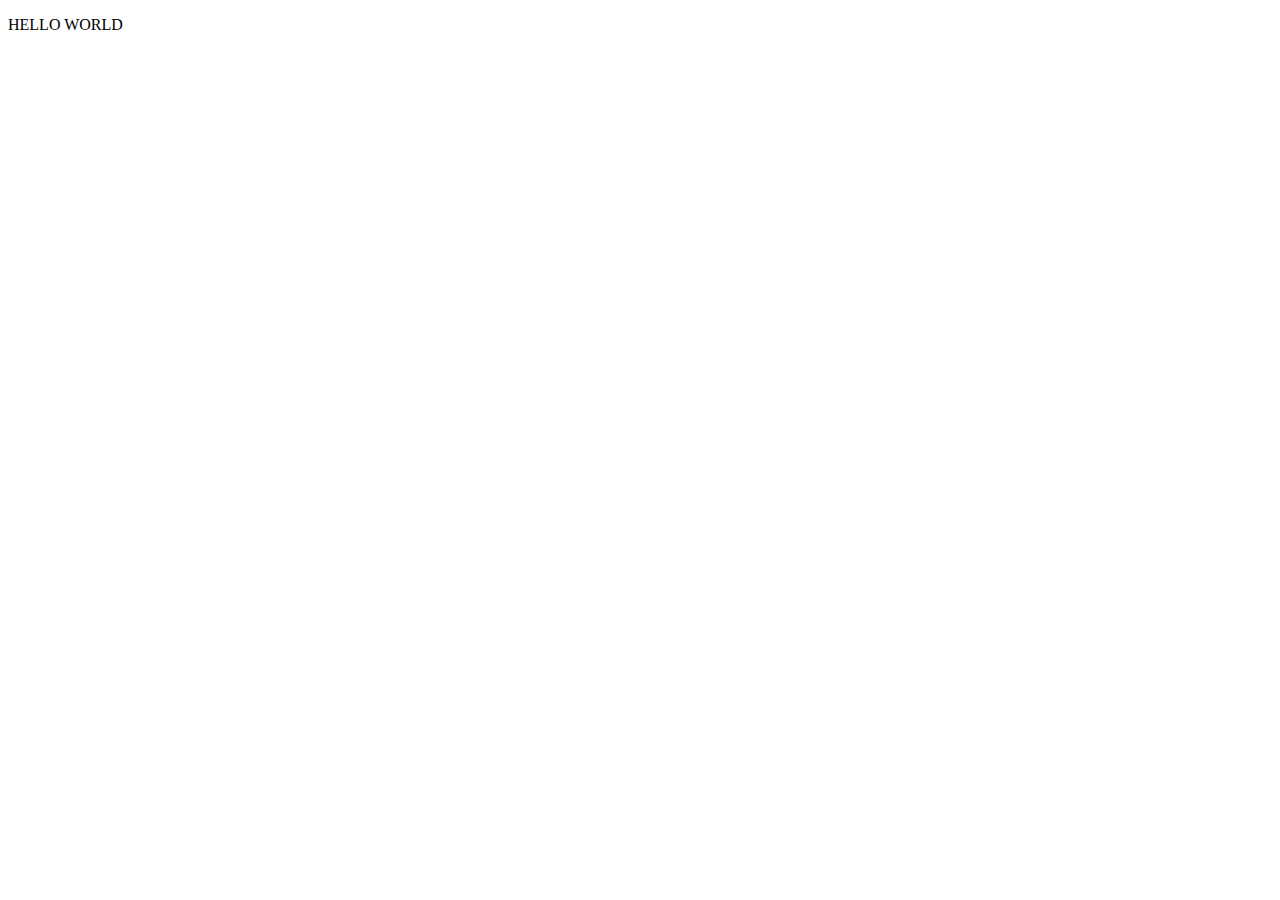
==== index.html @ 411f29a7 "Create index.html" ====
<!DOCTYPE html>
<html lang="en" dir="ltr">
  <head>
    <meta charset="utf-8">
    <title>QUIZ</title>
    <link rel="stylesheet" href="style.css">
  </head>
  <body>
    <p>HELLO WORLD</p>
  </body>
</html>
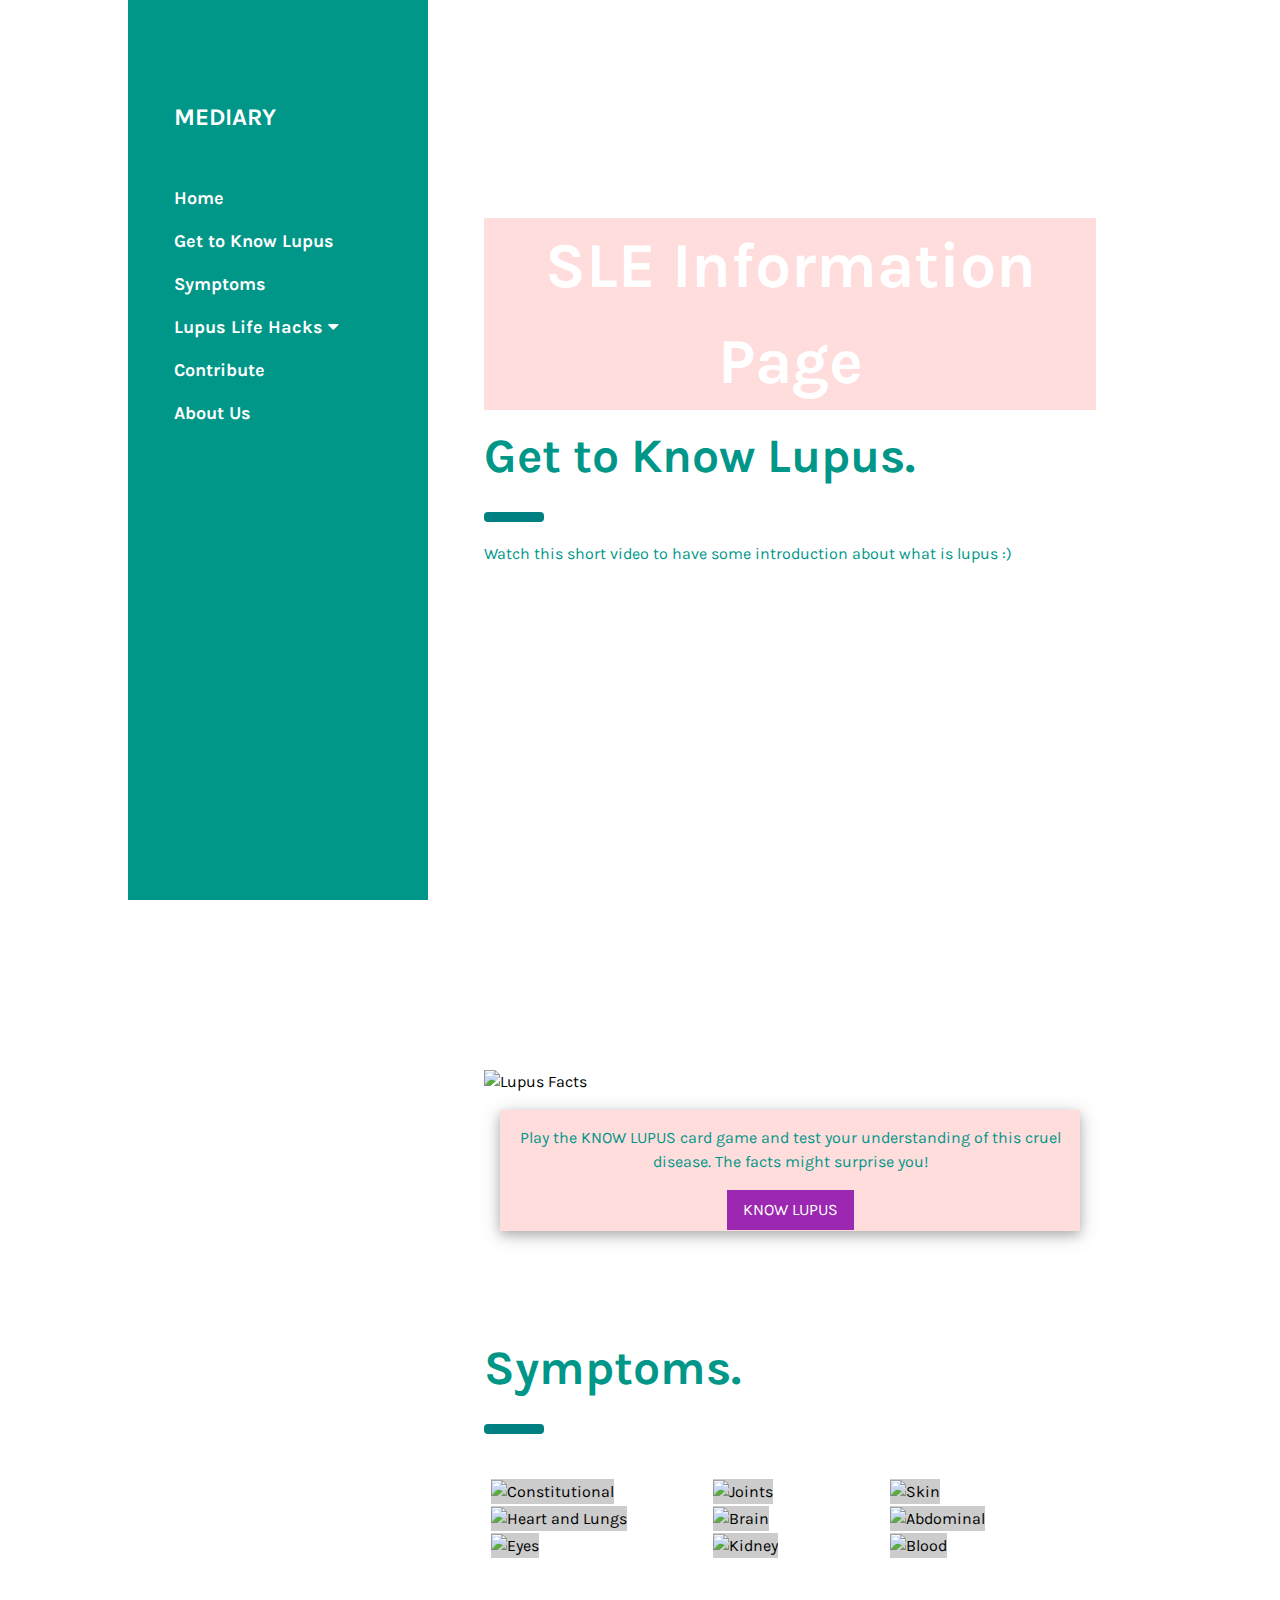
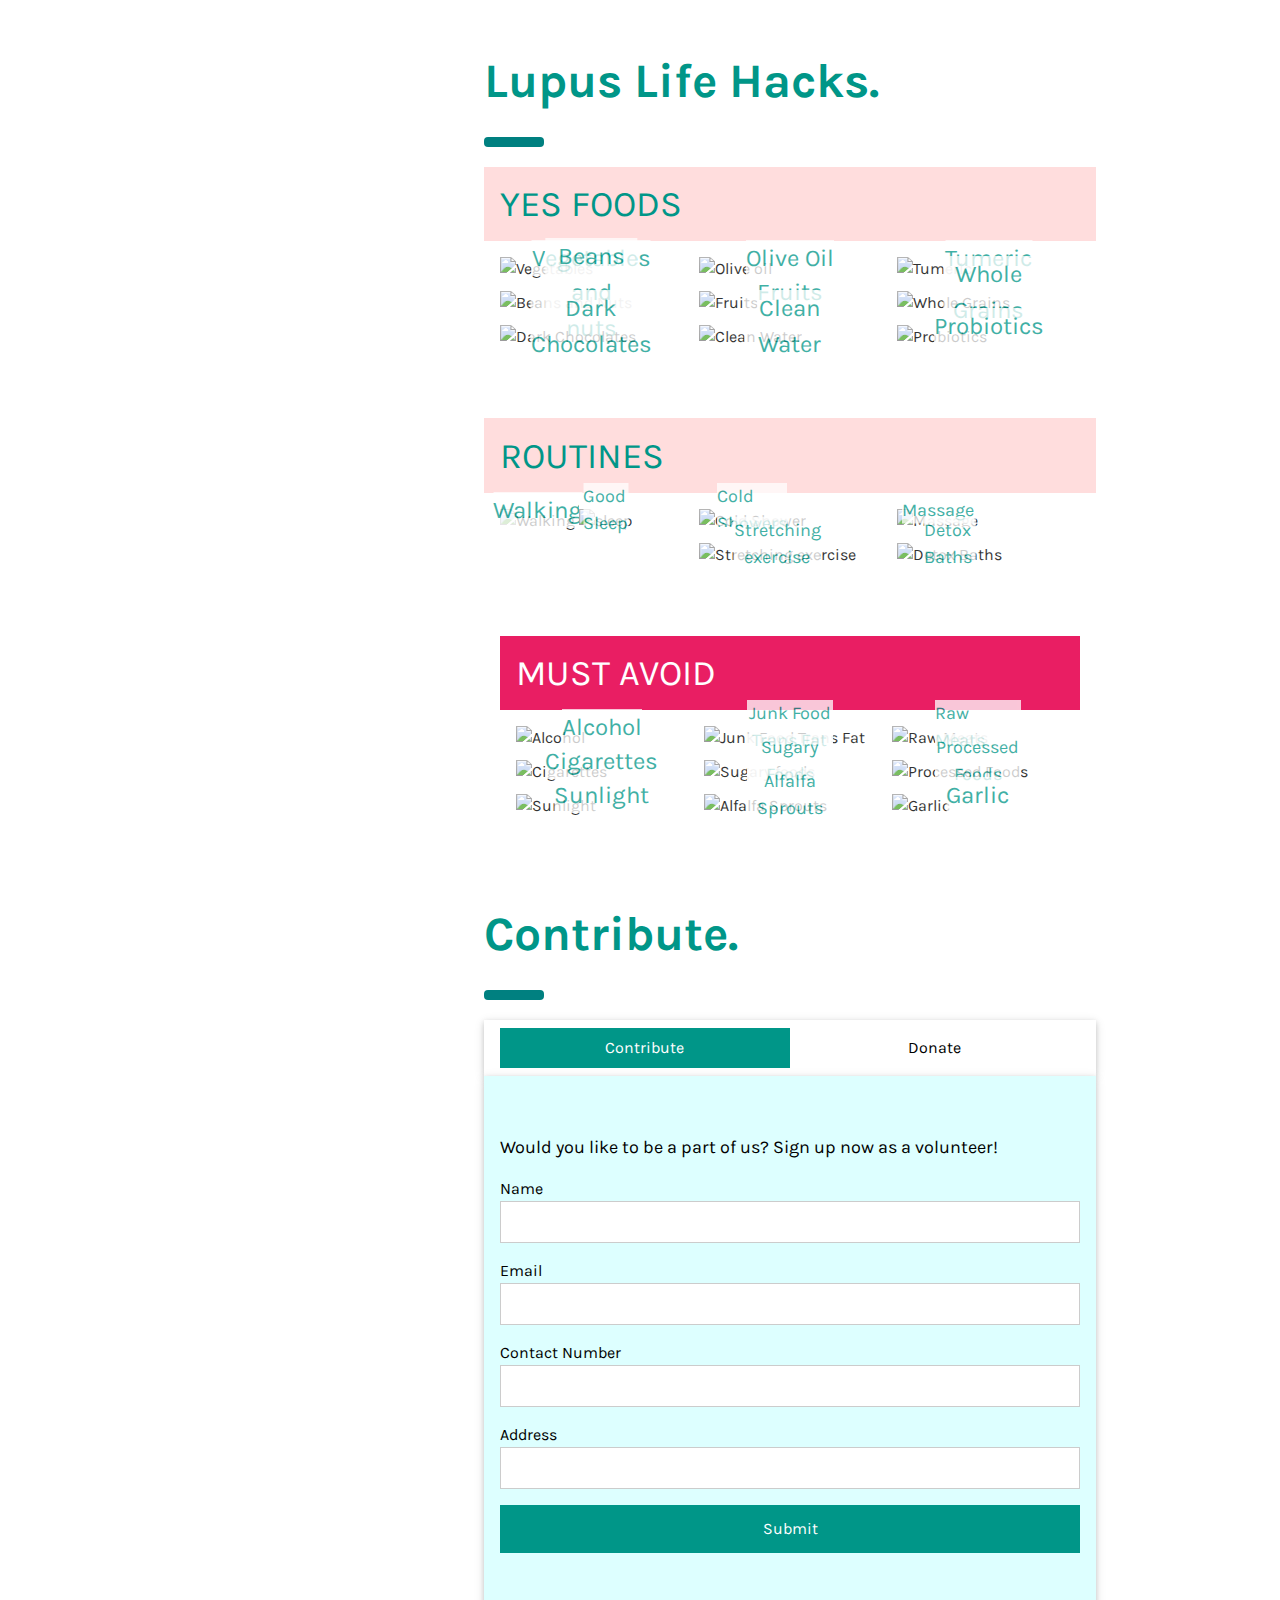
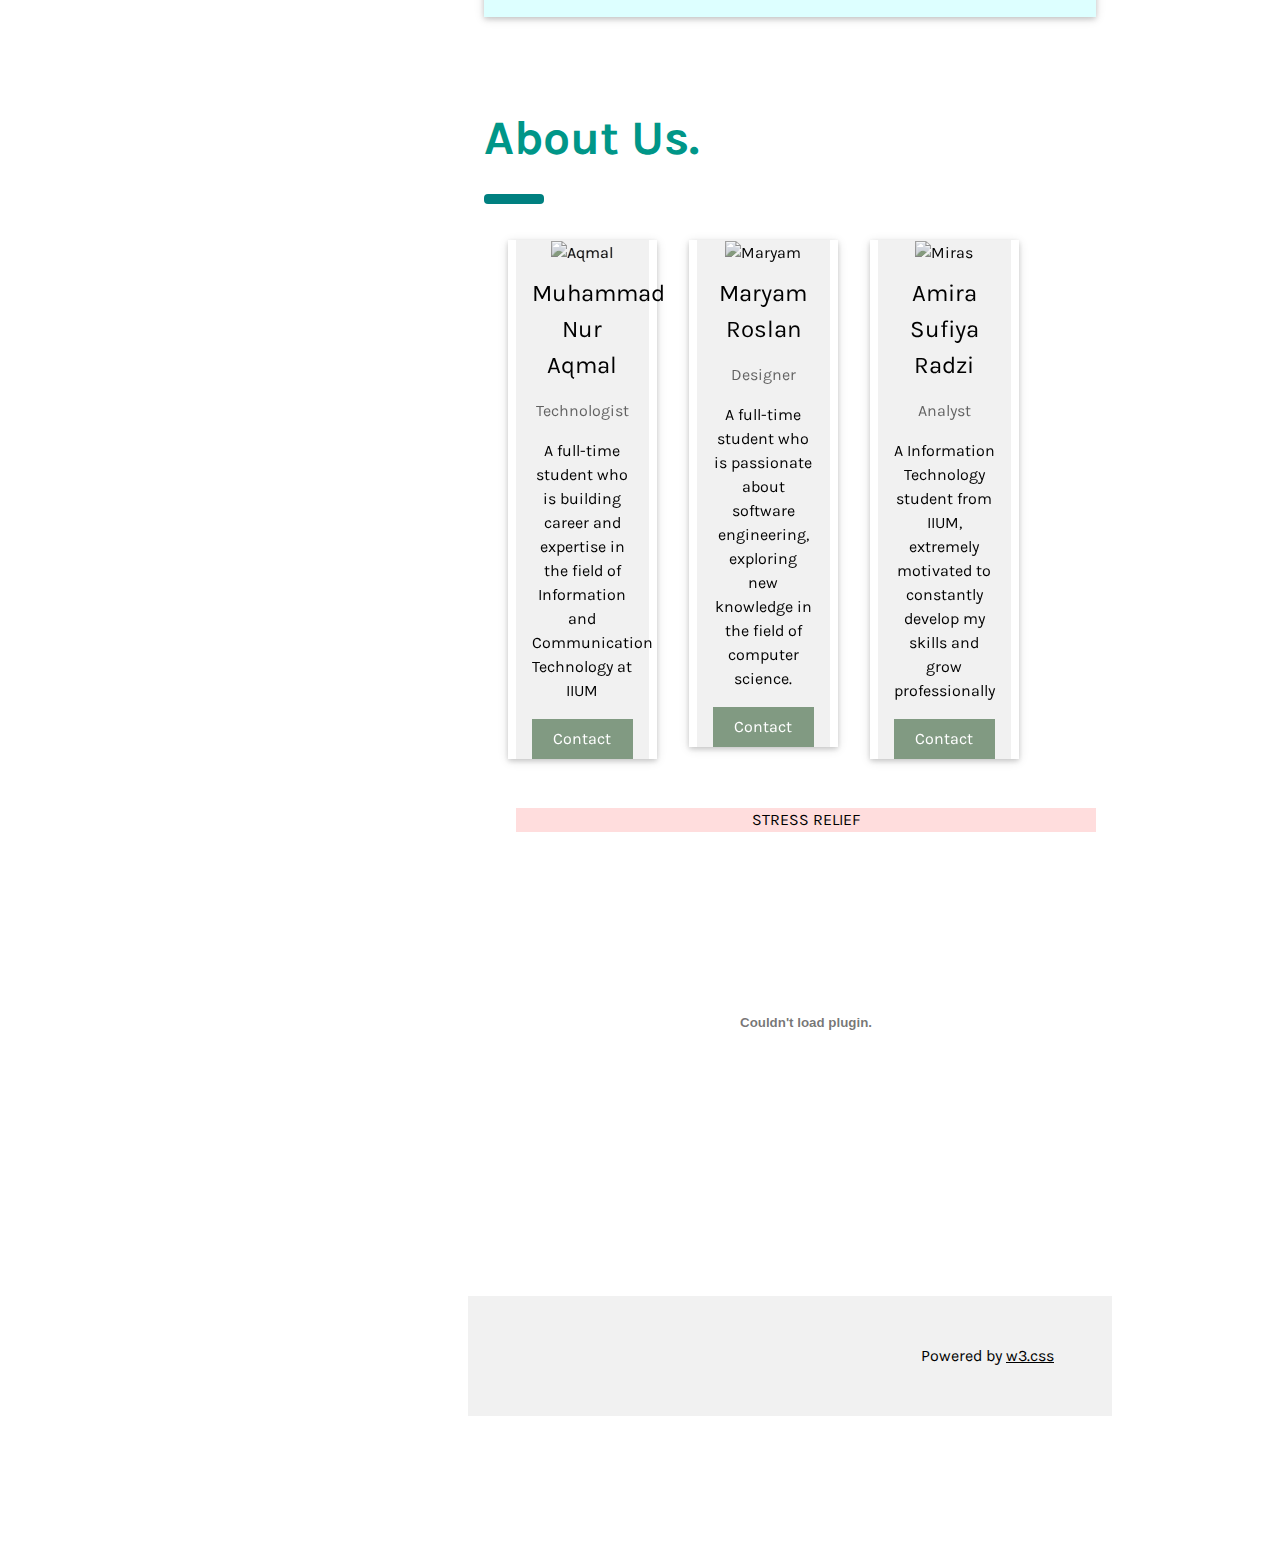
==== commit 150cb17f: "Update index.html" ====
--- a/index.html
+++ b/index.html
@@ -1,11 +1,797 @@
 <!DOCTYPE html>
-<html lang="en" dir="ltr">
-  <head>
-    <meta charset="utf-8">
-    <title>QUIZ</title>
-    <link rel="stylesheet" href="style.css">
-  </head>
-  <body>
-    <p>HELLO WORLD</p>
-  </body>
+<html lang="en">
+<head>
+  <link rel="icon" href="mediary logo.png" sizes="16x16">
+</head>
+<title>SLE Information Page</title>
+<meta charset="UTF-8">
+<meta name="viewport" content="width=device-width, initial-scale=1">
+<link rel="stylesheet" href="https://www.w3schools.com/w3css/4/w3.css">
+<link href="https://fonts.googleapis.com/css?family=Karla" rel="stylesheet">
+<link rel="stylesheet" href="https://cdnjs.cloudflare.com/ajax/libs/font-awesome/4.7.0/css/font-awesome.min.css">
+
+<style>
+body,h1,h2,h3,h4,h5 {font-family: 'Karla', sans-serif;}
+body {font-size:16px;}
+.w3-third img{margin-bottom:-6px;margin-top:16px;opacity:0.8;cursor:pointer}
+.w3-third img:hover{opacity:1}
+.w3-half img{margin-bottom:-6px;margin-top:16px;opacity:0.8;cursor:pointer}
+.w3-half img:hover{opacity:1}
+body {
+  margin: auto;
+  padding: 10%;
+}
+
+table, td, tr{
+  width: 600px;
+  border-style: hidden;
+  margin: auto;
+  border-collapse:collapse;
+}
+
+.container {
+  position: relative;
+  cursor: pointer;
+}
+
+.image {
+  display: block;
+  width: 100%;
+  height: auto;
+}
+
+.overlay {
+  position: absolute;
+  top: 0;
+  bottom: 0;
+  left: 0;
+  right: 0;
+  height: 100%;
+  width: 100%;
+  opacity: 0;
+  transition: .5s ease;
+  background-color: #008CBA;
+}
+
+.container:hover .overlay {
+  opacity: 1;
+}
+
+.text {
+  color: white;
+  font-size: 20px;
+  position: absolute;
+  top: 50%;
+  left: 50%;
+  -webkit-transform: translate(-50%, -50%);
+  -ms-transform: translate(-50%, -50%);
+  transform: translate(-50%, -50%);
+  text-align: center;
+}
+
+.dropdownContent {
+    display: none;
+    position: absolute;
+    background-color: #f1f1f1;
+    min-width: 160px;
+    overflow: auto;
+    box-shadow: 0px 8px 16px 0px rgba(0,0,0,0.2);
+    z-index: 1;
+}
+
+.dropdownContent p {
+    color: black;
+    padding: 12px 16px;
+    display: block;
+}
+
+.show {display: block;}
+</style>
+<body>
+
+<!-- Sidebar/menu -->
+<nav class="w3-sidebar w3-teal w3-collapse w3-top w3-large" style="padding:30px;z-index:3;width:300px;font-weight:bold;" id="mySidebar"><br>
+  <a href="javascript:void(0)" onclick="w3_close()" class="w3-button w3-hide-large w3-display-topleft" style="width:100%;font-size:22px">Close Menu</a>
+  <div class="w3-container" >
+    <div class="mediaryLogo">
+      <img src="mediary logo.png" alt="" style="display:block;width:96%;margin-left:auto;margin-right:auto;">
+    </div>
+    <h3 class="w3-padding-32 "><b>MEDIARY<br></b></h3>
+  </div>
+  <div class="w3-bar-block">
+    <a href="#" onclick="w3_close()" class="w3-bar-item w3-button w3-hover-white">Home</a>
+    <a href="#gettoknowlupus" onclick="w3_close()" class="w3-bar-item w3-button w3-hover-white">Get to Know Lupus</a>
+    <a href="#symptoms" onclick="w3_close()" class="w3-bar-item w3-button w3-hover-white">Symptoms</a>
+
+    <button class="w3-button w3-block w3-left-align  w3-hover-white" onclick="myAccFunc()">Lupus Life Hacks <i class="fa fa-caret-down"></i></button>
+      <div id="demoAcc" class="w3-hide w3-white w3-card">
+        <a href="#yesfoods" class="w3-bar-item w3-button">Yes Foods</a>
+        <a href="#routines" class="w3-bar-item w3-button">Routines</a>
+        <a href="#mustavoid" class="w3-bar-item w3-button">Must Avoid</a>
+      </div>
+    <!-- <a href="#lupuslifehacks" onclick="w3_close()" class="w3-bar-item w3-button w3-hover-white">Lupus Life Hacks</a> -->
+    <a href="#contribute" onclick="w3_close()" class="w3-bar-item w3-button w3-hover-white">Contribute</a>
+    <!-- !PAGE CONTENT! -->
+    <a href="#aboutus" onclick="w3_close()" class="w3-bar-item w3-button w3-hover-white">About Us</a>
+  </div>
+</nav>
+
+<!-- Top menu on small screens -->
+<header class="w3-container w3-top w3-hide-large w3-teal w3-xlarge w3-padding">
+  <a href="javascript:void(0)" class="w3-button w3-teal w3-margin-right" onclick="w3_open()">☰</a>
+  <span>MEDIARY</span>
+</header>
+
+<!-- Overlay effect when opening sidebar on small screens -->
+<div class="w3-overlay w3-hide-large" onclick="w3_close()" style="cursor:pointer" title="close side menu" id="myOverlay"></div>
+
+<div class="w3-main" style="margin-left:340px;margin-right:40px">
+
+  <!-- Header -->
+  <div class="w3-container" style="margin-top:80px" id="gettoknowlupus">
+    <h1 class="w3-jumbo w3-pale-red w3-center w3-text-white w3-border-green"><b>SLE Information Page</b></h1>
+    <h1 class="w3-xxxlarge w3-text-teal"><b>Get to Know Lupus.</b></h1>
+    <hr style="width:50px;border:5px solid teal" class="w3-round">
+
+    <p class="w3-text-teal">Watch this short video to have some introduction about what is lupus :)</p>
+    <iframe width="853" height="480" src="https://www.youtube.com/embed/Txx2jZyJWYw" frameborder="0" allow="accelerometer; autoplay; encrypted-media; gyroscope; picture-in-picture" allowfullscreen></iframe>
+    <img src="lupus_fact.jpg" alt="Lupus Facts" style="width:100%">
+
+    <div class="w3-card-4 w3-container  w3-pale-red w3-margin w3-center">
+      <p class=" w3-text-teal">Play the KNOW LUPUS card game and test your understanding of this cruel disease. The facts might surprise you!</p>
+      <a class="w3-button w3-purple" href="http://knowlupus.org/" target="_blank"> KNOW LUPUS </a>
+    </div>
+
+
+  </div>
+
+  <!-- Symptoms -->
+  <div class="w3-container" id="symptoms" style="margin-top:75px">
+
+    <h1 class="w3-xxxlarge w3-text-teal"><b>Symptoms.</b></h1>
+    <hr style="width:50px;border:5px solid teal" class="w3-round">
+    <br>
+    <table>
+      <!--Row 1-->
+      <tr>
+        <td>
+          <div class="w3-dropdown-hover container">
+            <img src="constitutional.jpg" alt="Constitutional" width="200px" onclick="onClick(this)">
+            <div class="overlay">
+              <div class="text">Constitutional</div>
+            </div>
+            <div class="w3-dropdown-content w3-card-4" style="width:250px">
+              <div class="w3-container">
+                <p>Weight Loss</p>
+                <p>Easy to get exhausted</p>
+                <p>No appetite</p>
+              </div>
+            </div>
+          </div>
+        </td>
+
+        <td>
+          <div class="w3-dropdown-hover container">
+            <img src="joints.jpg" alt="Joints" width="200px" onclick="onClick(this)">
+            <div class="overlay">
+              <div class="text">Joints</div>
+            </div>
+            <div class="w3-dropdown-content w3-card-4" style="width:250px">
+              <div class="w3-container">
+                <p>Painful on hands</p>
+                <p>Painful on feets</p>
+              </div>
+            </div>
+          </div>
+        </td>
+
+        <td>
+          <div class="w3-dropdown-hover container">
+            <img src="skin.jpg" alt="Skin" width="200px" onclick="onClick(this)">
+            <div class="overlay">
+              <div class="text">Skin</div>
+            </div>
+            <div class="w3-dropdown-content w3-card-4" style="width:250px">
+              <div class="w3-container">
+                <p>Rashes present on:</p>
+                <p> - Face</p>
+                <p> - Body</p>
+                <p> - Hands</p>
+                <p> - Legs</p>
+              </div>
+            </div>
+          </div>
+        </td>
+      </tr>
+
+      <!--Row 2-->
+      <tr>
+        <td>
+          <div class="w3-dropdown-hover container">
+            <img src="heart-lungs.jpg" alt="Heart and Lungs" width="200px" onclick="onClick(this)">
+            <div class="overlay">
+              <div class="text">Heart or Lungs</div>
+            </div>
+            <div class="w3-dropdown-content w3-card-4" style="width:250px">
+              <div class="w3-container">
+                <p>Breathing difficulty</p>
+                <p>Chest pain</p>
+                <p>Bleeding cough</p>
+              </div>
+            </div>
+          </div>
+        </td>
+
+        <td>
+          <div class="w3-dropdown-hover container">
+            <img src="brain.jpg" alt="Brain" width="200px" onclick="onClick(this)">
+            <div class="overlay">
+              <div class="text">Brain</div>
+            </div>
+            <div class="w3-dropdown-content w3-card-4" style="width:250px">
+              <div class="w3-container">
+                <p>Headache</p>
+                <p>Numbness</p>
+                <p>Mood change</p>
+              </div>
+            </div>
+          </div>
+        </td>
+
+        <td>
+          <div class="w3-dropdown-hover container">
+            <img src="abdominal.jpg" alt="Abdominal" width="200px" onclick="onClick(this)">
+            <div class="overlay">
+              <div class="text">Abdominal</div>
+            </div>
+            <div class="w3-dropdown-content w3-card-4" style="width:250px">
+              <div class="w3-container">
+                <p>Stomach ache</p>
+                <p>Bloating</p>
+              </div>
+            </div>
+          </div>
+        </td>
+      </tr>
+
+      <!--Row 3-->
+      <tr>
+        <td>
+          <div class="w3-dropdown-hover container">
+            <img src="eyes.jpg" alt="Eyes" width="200px" onclick="onClick(this)">
+            <div class="overlay">
+              <div class="text">Eyes</div>
+            </div>
+            <div class="w3-dropdown-content w3-card-4" style="width:250px">
+              <div class="w3-container">
+                <p>Dry eyes</p>
+                <p>Swelled</p>
+              </div>
+            </div>
+          </div>
+        </td>
+
+        <td>
+          <div class="w3-dropdown-hover container">
+            <img src="kidney.jpg" alt="Kidney" width="200px" onclick="onClick(this)">
+            <div class="overlay">
+              <div class="text">Kidney</div>
+            </div>
+            <div class="w3-dropdown-content w3-card-4" style="width:250px">
+              <div class="w3-container">
+                <p>Frothy urine</p>
+                <p>Swelling at feet and eyes</p>
+              </div>
+            </div>
+          </div>
+        </td>
+
+        <td>
+          <div class="w3-dropdown-hover container">
+            <img src="blood.jpg" alt="Blood" width="200px" onclick="onClick(this)">
+            <div class="overlay">
+              <div class="text">Blood</div>
+            </div>
+            <div class="w3-dropdown-content w3-card-4" style="width:250px">
+              <div class="w3-container">
+                <p>Tired</p>
+                <p>Pale face</p>
+                <p>Sudden bleeding</p>
+              </div>
+            </div>
+          </div>
+        </td>
+      </tr>
+    </table>
+
+  </div>
+
+  <!-- Lupus Life Hacks -->
+  <div class="w3-container" id="yesfoods" style="margin-top:75px">
+    <h1 class="w3-xxxlarge w3-text-teal"><b>Lupus Life Hacks. </b></h1>
+    <hr style="width:50px;border:5px solid teal" class="w3-round">
+    <!-- yes foods -->
+    <div class="w3-container w3-pale-red w3-text-teal">
+      <h1>YES FOODS</h1>
+    </div>
+
+    <div class="w3-row-padding ">
+      <div class="w3-third">
+        <div class="w3-display-container w3-tooltip">
+          <img src="vege.jpg" style="width:100%" onclick="onClick(this)" alt="Vegetables">
+            <div class="w3-display-middle w3-xlarge w3-white w3-opacity-min w3-text-teal">Vegetables</div>
+          <p class="w3-text">Great source of Iron, vitamin B, A, C and D, Magnesium,and their incredible antioxidants</p>
+        </div>
+        <div class="w3-display-container w3-tooltip">
+          <img src="nuts.jpg" style="width:100%" onclick="onClick(this)" alt="Beans and Nuts">
+          <div class="w3-display-middle w3-xlarge w3-white w3-opacity-min w3-text-teal w3-center">Beans and nuts</div>
+          <p class="w3-text">Good source of vitamin E, selenium, protein and fiber. Look specifically for almonds, Brazil nuts, cashews, walnuts, peanuts.</p>
+        </div>
+        <div class="w3-display-container w3-tooltip">
+          <img src="chocolates.jpg" style="width:100%" onclick="onClick(this)" alt="Dark Chocolates">
+          <div class="w3-display-middle w3-xlarge w3-white w3-opacity-min w3-text-teal w3-center">Dark Chocolates</div>
+          <p class="w3-text">Gut microbes in our stomach ferment chocolate into heart-healthy, anti-inflammatory compounds that shut down genes linked to insulin resistance and inflammation.</p>
+        </div>
+
+      </div>
+
+      <div class="w3-third">
+        <div class="w3-display-container w3-tooltip">
+          <img src="oliveoil.jpg" style="width:100%" onclick="onClick(this)" alt="Olive oil">
+          <div class="w3-display-middle w3-xlarge w3-white w3-opacity-min w3-text-teal w3-center">Olive Oil</div>
+          <p class="w3-text">Provides a range of phytonutrients which help protect the body against the effects of chronic disease.</p>
+        </div>
+
+        <div class="w3-display-container w3-tooltip">
+          <img src="fruits.jpg" style="width:100%" onclick="onClick(this)" alt="Fruits">
+          <div class="w3-display-middle w3-xlarge w3-white w3-opacity-min w3-text-teal">Fruits</div>
+          <p class="w3-text">Unprocessed fruit are high in vitamins and other important nutrients. Berries, pomegranate and cherries are especially beneficial due to their high antioxidant levels.</p>
+        </div>
+
+        <div class="w3-display-container w3-tooltip">
+          <img src="water.jpg" style="width:100%" onclick="onClick(this)" alt="Clean Water">
+          <div class="w3-display-middle w3-xlarge w3-white w3-opacity-min w3-text-teal w3-center">Clean Water</div>
+          <p class="w3-text">Drink plenty of water can aid in weight loss and wellbeing. Try pure filtered water from fluoride and chlorine. </p>
+        </div>
+
+      </div>
+
+      <div class="w3-third">
+        <div class="w3-display-container w3-tooltip">
+          <img src="tumeric.jpg" style="width:100%" onclick="onClick(this)" alt="Tumeric">
+          <div class="w3-display-middle w3-xlarge w3-white w3-opacity-min w3-text-teal">Tumeric</div>
+          <p class="w3-text">Turmeric help reduce the inflammation associated with lupus. It also effect the blood pressure and digestion, two areas that commonly suffer during a lupus flare-up. </p>
+        </div>
+        <div class="w3-display-container w3-tooltip">
+          <img src="wholegrains.jpg" style="width:100%" onclick="onClick(this)" alt="Whole Grains">
+          <div class="w3-display-middle w3-xlarge w3-white w3-opacity-min w3-text-teal w3-center">Whole Grains</div>
+          <p class="w3-text">Good source of fiber and energy, foliate, B6, B2, selenium and zinc and naturally low in fat. Try whole grain bread or pasta, rye, corn, oatmeal</p>
+        </div>
+
+        <div class="w3-display-container w3-tooltip">
+          <img src="yogurt.jpg" style="width:100%" onclick="onClick(this)" alt="Probiotics">
+          <div class="w3-display-middle w3-xlarge w3-white w3-opacity-min w3-text-teal">Probiotics</div>
+          <p class="w3-text">Healthy bacteria are needed in our gut to protect us from getting defeated by the toxins that everyone is exposed to. Try yogurt, kimchi, kefir, pickles, fermented cheese</p>
+        </div>
+      </div>
+    </div>
+
+  </div>
+
+  <!-- Routines -->
+  <div class="w3-container" id="routines" style="margin-top:75px">
+    <div class="w3-container w3-pale-red w3-text-teal">
+      <h1>ROUTINES</h1>
+    </div>
+    <div class="w3-row-padding">
+      <div class="w3-third">
+        <div class="w3-display-container w3-tooltip w3-dropdown-hover w3-white">
+          <img src="walking.jpg" style="width:100%" onclick="onClick(this)" alt="Walking">
+          <div class="w3-display-middle w3-xlarge w3-white w3-opacity-min w3-text-teal">Walking</div>
+
+          <div class="w3-dropdown-content" style="width:250px">
+            <div class="w3-container">
+              <p>Walking is a good way to start your health recovery.</p>
+            </div>
+          </div>
+        </div>
+
+        <div class="w3-display-container w3-tooltip w3-dropdown-hover w3-white">
+          <img src="sleeping.jpg" style="width:100%" onclick="onClick(this)" alt="sleep">
+          <div class="w3-display-middle w3-large w3-white w3-opacity-min w3-text-teal">Good Sleep</div>
+          <div class="w3-dropdown-content" style="width:250px">
+            <div class="w3-container">
+              <p>Aim for 8 hours of sleep every night. Your bedroom should be dark, quiet and cool. Do something relaxing for at least 30 minutes before bed.</p>
+            </div>
+          </div>
+
+        </div>
+      </div>
+
+      <div class="w3-third">
+        <div class="w3-display-container w3-tooltip w3-dropdown-hover w3-white">
+          <img src="detoxbath.jpg" style="width:100%" onclick="onClick(this)" alt="Cold Shower">
+          <div class="w3-display-middle w3-large w3-white w3-opacity-min w3-text-teal">Cold Showers</div>
+          <div class="w3-dropdown-content" style="width:250px">
+            <div class="w3-container">
+              <p>A gentle form of stress that leads to thermogenesis will turn on better immunity, enhance stress tolerance, anti-depression and anti-chronic fatigue syndrome.</p>
+            </div>
+          </div>
+
+        </div>
+        <div class="w3-display-container w3-tooltip w3-dropdown-hover w3-white">
+          <img src="streching.jpg" style="width:100%" onclick="onClick(this)" alt="Stretching exercise">
+          <div class="w3-display-middle w3-large w3-white w3-opacity-min w3-text-teal w3-center">Stretching exercise</div>
+          <div class="w3-dropdown-content" style="width:250px">
+            <div class="w3-container">
+              <p>Flexibility exercises are important in maintaining the full range of motion of joints. Exercises that stretch your muscles and increase flexibility</p>
+            </div>
+          </div>
+        </div>
+      </div>
+
+      <div class="w3-third">
+        <div class="w3-display-container w3-tooltip w3-dropdown-hover w3-white">
+          <img src="massage.jpg" style="width:100%" onclick="onClick(this)" alt="Massage">
+          <div class="w3-display-middle w3-large w3-white w3-opacity-min w3-text-teal">Massage</div>
+          <div class="w3-dropdown-content" style="width:250px">
+            <div class="w3-container">
+              <p>Massage therapy increases the blood flow in the body. It can reduce stress, muscle stiffness, soreness and swelling.</p>
+            </div>
+          </div>
+        </div>
+
+        <div class="w3-display-container w3-tooltip w3-dropdown-hover w3-white">
+          <img src="detox.jpg" style="width:100%" onclick="onClick(this)" alt="Detox Baths">
+          <div class="w3-display-middle w3-large w3-white w3-opacity-min w3-text-teal">Detox Baths</div>
+          <div class="w3-dropdown-content" style="width:250px">
+            <div class="w3-container">
+              <p>Simple Epsom salt bath can be beneficial in treating lupus symptoms by helping in reducing muscle pain, provide relaxation and removing free radical and toxins from your body</p>
+            </div>
+          </div>
+        </div>
+      </div>
+
+
+  </div>
+
+    <!-- must avoid -->
+  <div class="w3-container" id="mustavoid" style="margin-top:75px">
+    <div class="w3-container w3-pink w3-text-white">
+      <h1>MUST AVOID</h1>
+    </div>
+
+    <div class="w3-row-padding ">
+      <div class="w3-third">
+        <div class="w3-display-container w3-tooltip">
+          <img src="alcohol.jpg" style="width:100%" onclick="myFunction('alcohol')" alt="Alcohol">
+            <div class="w3-display-middle w3-xlarge w3-white w3-opacity-min w3-text-teal">Alcohol</div>
+        </div>
+        <div id="alcohol" class="w3-container w3-hide">
+          <p>When people with lupus drink, the most important considerations are alcohol-medication interactions, effects on the liver, increased risk og GI bleeding – Prof Dr. Karen H.</p>
+        </div>
+
+        <div class="w3-display-container w3-tooltip">
+          <img src="cigarettes.jpg" style="width:100%" onclick="myFunction('cigarettes')" alt="Cigarettes">
+          <div class="w3-display-middle w3-xlarge w3-white w3-opacity-min w3-text-teal w3-center">Cigarettes</div>
+        </div>
+        <div id="cigarettes" class="w3-container w3-hide">
+          <p>Avoid it at all cost. Smoking increases your risk of cardiovascular disease and can worsen the effects of lupus on your heart and blood vessels.</p>
+        </div>
+
+        <div class="w3-display-container w3-tooltip">
+          <img src="beach.jpg" style="width:100%" onclick="myFunction('uv')" alt="Sunlight">
+          <div class="w3-display-middle w3-xlarge w3-white w3-opacity-min w3-text-teal w3-center">Sunlight</div>
+        </div>
+        <div id="uv" class="w3-container w3-hide">
+          <p>People with lupus should avoid the sun, since sunlight can cause rashes and flares. Carry and apply a sunscreen with an SPF of at least 50 and contains Helioplex</p>
+        </div>
+
+      </div>
+
+      <div class="w3-third">
+        <div class="w3-display-container w3-tooltip">
+          <img src="burger.jpg" style="width:100%" onclick="myFunction('junkfoods')" alt="Junk Food Trans Fat">
+          <div class="w3-display-middle w3-large w3-white w3-opacity-min w3-text-teal w3-center">Junk Food Trans Fat</div>
+        </div>
+        <div id="junkfoods" class="w3-container w3-hide">
+          <p>Trans-fats promote systemic inflammation in the body and actively unhealthy. Each 2% increase in calories from trans-fat was associated with 23% increase in cardiovascular risk.</p>
+        </div>
+
+        <div class="w3-display-container w3-tooltip">
+          <img src="cupcakes.jpg" style="width:100%" onclick="myFunction('sugary')" alt="Sugary foods">
+          <div class="w3-display-middle w3-large w3-white w3-opacity-min w3-text-teal w3-center">Sugary Foods</div>
+        </div>
+        <div id="sugary" class="w3-container w3-hide">
+          <p>Refined sugar raises glucose levels, thereby increasing the release of circulating insulin levels which contribute to insulin resistance, weight gain and inflammation.</p>
+        </div>
+
+        <div class="w3-display-container w3-tooltip">
+          <img src="alfalfa.jpg" style="width:100%" onclick="myFunction('alfalfa')" alt="Alfalfa Sprouts">
+          <div class="w3-display-middle w3-large w3-white w3-opacity-min w3-text-teal w3-center">Alfalfa Sprouts</div>
+        </div>
+        <div id="alfalfa" class="w3-container w3-hide">
+          <p>Contain Amino acid that can increase inflammation in people with lupus by stimulating the immune system.</p>
+        </div>
+
+      </div>
+
+      <div class="w3-third">
+        <div class="w3-display-container w3-tooltip">
+          <img src="beef.jpg" style="width:100%" onclick="myFunction('rawmeats')" alt="Raw Meats">
+          <div class="w3-display-middle w3-large w3-white w3-opacity-min w3-text-teal">Raw Meats</div>
+        </div>
+          <div id="rawmeats" class="w3-container w3-hide">
+            <p>Undercooked and raw meats are risky for those with a weakened immune system. Consider asking family members to handle raw meat during food preparation and cleanup.</p>
+          </div>
+
+        <div class="w3-display-container w3-tooltip">
+          <img src="supermarket.jpg" style="width:100%" onclick="myFunction('processed')" alt="Processed Foods">
+          <div class="w3-display-middle w3-large w3-white w3-opacity-min w3-text-teal w3-center">Processed Foods</div>
+        </div>
+          <div id="processed" class="w3-container w3-hide">
+            <p>Processed foods causes inflammation in the body which inhibits Testosterones production</p>
+          </div>
+
+        <div class="w3-display-container w3-tooltip">
+          <img src="garlic.jpg" style="width:100%" onclick="myFunction('garlic')" alt="Garlic">
+          <div class="w3-display-middle w3-xlarge w3-white w3-opacity-min w3-text-teal">Garlic</div>
+        </div>
+          <div id="garlic" class="w3-container w3-hide">
+            <p>The enhancement of immune response is counterproductive in people with autoimmune disease because their immune system is already overactive.</p>
+          </div>
+      </div>
+    </div>
+  </div>
+
+  </div>
+
+<!-- Contribute -->
+  <div class="w3-container" id="contribute" style="margin-top:75px">
+    <h1 class="w3-xxxlarge w3-text-teal"><b>Contribute.</b></h1>
+    <hr style="width:50px;border:5px solid teal" class="w3-round">
+
+        <div class="w3-row w3-center w3-card w3-padding">
+          <a href="javascript:void(0)" onclick="openMenu(event, 'Volunteer');" id="myLink">
+            <div class="w3-button w3-col s6 tablink">Contribute</div>
+          </a>
+          <a href="javascript:void(0)" onclick="openMenu(event, 'Donate');">
+            <div class="w3-button w3-col s6 tablink">Donate</div>
+          </a>
+        </div>
+
+        <div id="Volunteer" class="w3-pale-blue w3-container menu w3-padding-48 w3-card">
+          <h5>Would you like to be a part of us? Sign up now as a volunteer!</h5>
+          <form action="/action_page.php" target="_blank">
+            <div class="w3-section">
+              <label>Name</label>
+              <input class="w3-input w3-border" type="text" name="Name" required>
+            </div>
+            <div class="w3-section">
+              <label>Email</label>
+              <input class="w3-input w3-border" type="text" name="Email" required>
+            </div>
+            <div class="w3-section">
+              <label>Contact Number</label>
+              <input class="w3-input w3-border" type="text" name="Contact Number" required>
+            </div>
+            <div class="w3-section">
+              <label>Address</label>
+              <input class="w3-input w3-border" type="text" name="Address" required>
+            </div>
+            <button type="submit" class="w3-button w3-block w3-padding-large w3-teal w3-margin-bottom">Submit</button>
+          </form>
+        </div>
+
+        <div id="Donate" class="w3-pale-red w3-container menu w3-padding-48 w3-card">
+          <h5>Would you like to be a part of us? Sign up now as a volunteer!</h5>
+          <form action="/action_page.php" target="_blank">
+            <div class="w3-section">
+              <label>Name</label>
+              <input class="w3-input w3-border" type="text" name="Name" required>
+            </div>
+            <div class="w3-section">
+              <label>Email</label>
+              <input class="w3-input w3-border" type="text" name="Email" required>
+            </div>
+            <div class="w3-section">
+              <label>Contact Number</label>
+              <input class="w3-input w3-border" type="text" name="Contact Number" required>
+            </div>
+            <div class="w3-section">
+              <label>Address</label>
+              <input class="w3-input w3-border" type="text" name="Address" required>
+            </div>
+            <div class="w3-section">
+              <h6>Your gift amount:</h6>
+              <button type="submit" class="w3-button w3-bar-item w3-padding-small w3-teal" style="width:19%;">RM10</button>
+              <button type="submit" class="w3-button w3-bar-item w3-padding-small w3-teal" style="width:19%;">RM20</button>
+              <button type="submit" class="w3-button w3-bar-item w3-padding-small w3-teal" style="width:19%;">RM50</button>
+              <button type="submit" class="w3-button w3-bar-item w3-padding-small w3-teal" style="width:19%;">RM100</button>
+              <button type="submit" class="w3-button w3-bar-item w3-padding-small w3-teal" style="width:19%;">RM200</button>
+            </div>
+            <div class="w3-section">
+              <h6>Would you like to:</h6>
+              <input  style="margin:10px;" type="checkbox" name="option1" value="choice1">make this a monthly gift?<br>
+              <input  style="margin:10px;" type="checkbox" name="option2" value="choice2">make this a honor or memorial gift?<br>
+            </div>
+            <div class="w3-section">
+              <h6>Payment Method:</h6>
+              <button type="submit" class="w3-button w3-bar-item w3-padding-small w3-teal" style="width:19%;">Credit Card</button>
+              <button type="submit" class="w3-button w3-bar-item w3-padding-small w3-teal" style="width:19%;">Debit Card</button>
+            </div>
+
+            <button type="submit" class="w3-button w3-block w3-padding-large w3-teal w3-margin-bottom">Donate</button>
+          </form>
+        </div>
+      </div>
+
+
+  <!-- About Us -->
+  <div class="w3-container" id="aboutus" style="margin-top:75px">
+    <h1 class="w3-xxxlarge w3-text-teal"><b>About Us.</b></h1>
+    <hr style="width:50px;border:5px solid teal" class="w3-round">
+
+    <!-- The Team -->
+    <div class="w3-row-padding w3-grayscale">
+      <div class="w3-col m3 w3-margin w3-card-2 w3-center">
+        <div class="w3-light-grey">
+          <img src="man.png" alt="Aqmal" style="width:96%">
+          <div class="w3-container">
+            <h3>Muhammad Nur Aqmal</h3>
+            <p class="w3-opacity">Technologist</p>
+            <p>A full-time student who is building career and expertise in the field of Information and Communication Technology at IIUM</p>
+            <button onclick="document.getElementById('id01').style.display='block'" class="w3-button w3-green w3-block">Contact</button>
+          </div>
+        </div>
+      </div>
+
+      <div class="w3-col m3 w3-margin w3-card-2 w3-center">
+        <div class="w3-light-grey">
+          <img src="girl.png" alt="Maryam" style="width:96%">
+          <div class="w3-container">
+            <h3>Maryam Roslan</h3>
+            <p class="w3-opacity">Designer</p>
+            <p>A full-time student who is passionate about software engineering, exploring new knowledge in the field of computer science.</p>
+
+            <button onclick="document.getElementById('id02').style.display='block'" class="w3-button w3-green w3-block">Contact</button>
+          </div>
+        </div>
+      </div>
+
+      <div class="w3-col m3 w3-margin w3-card-2 w3-center">
+        <div class="w3-light-grey">
+          <img src="miras.png" alt="Miras" style="width:96%">
+          <div class="w3-container">
+            <h3>Amira Sufiya Radzi</h3>
+            <p class="w3-opacity">Analyst</p>
+            <p>A Information Technology student from IIUM, extremely motivated to constantly develop my skills and grow professionally</p>
+
+            <button onclick="document.getElementById('id03').style.display='block'" class="w3-button w3-green w3-block">Contact</button>
+          </div>
+        </div>
+      </div>
+    </div>
+
+    <div id="id01" class="w3-modal w3-animate-opacity w3-center">
+      <div class="w3-modal-content w3-card-4">
+        <header class="w3-container w3-teal">
+          <h3>Contact Aqmal</h3>
+        </header>
+        <div class="w3-container">
+          <p>+601987654</p>
+          <p>aqmal.khatiman@iium.live.edu.my</p>
+        </div>
+        <footer class="w3-container w3-teal">
+          <span onclick="document.getElementById('id01').style.display='none'"
+          class="w3-button w3-large w3-display-bottom">CLOSE</span>
+        </footer>
+      </div>
+    </div>
+
+    <div id="id02" class="w3-modal w3-animate-opacity w3-center">
+      <div class="w3-modal-content w3-card-4">
+        <header class="w3-container w3-teal">
+          <h3>Contact Maryam</h3>
+        </header>
+        <div class="w3-container">
+          <p>+601234567</p>
+          <p>maryam.roslan@iium.live.edu.my</p>
+        </div>
+        <footer class="w3-container w3-teal">
+          <span onclick="document.getElementById('id02').style.display='none'"
+          class="w3-button w3-large w3-display-bottom">CLOSE</span>
+        </footer>
+      </div>
+    </div>
+
+    <div id="id03" class="w3-modal w3-animate-opacity w3-center">
+      <div class="w3-modal-content w3-card-4">
+        <header class="w3-container w3-teal">
+          <h3>Contact Amira</h3>
+        </header>
+        <div class="w3-container">
+          <p>+60199000902</p>
+          <p>amira.sufiya@iium.live.edu.my</p>
+        </div>
+        <footer class="w3-container w3-teal">
+          <span onclick="document.getElementById('id03').style.display='none'"
+          class="w3-button w3-large w3-display-bottom">CLOSE</span>
+        </footer>
+      </div>
+    </div>
+
+    <div class="w3-container w3-block w3-margin w3-center">
+      <p class="w3-pale-red w3-block">STRESS RELIEF</p>
+      <object type="application/x-shockwave-flash" style="outline:none;" data="http://cdn.abowman.com/widgets/fish/fish.swf?up_fishColor10=F45540&up_fishColor3=71F097&up_fishColor1=11ADD4&up_fishColor8=F45540&up_fishColor2=E69085&up_numFish=7&up_fishName=Fish&up_fishColor7=DFF440&up_backgroundImage=http://&up_foodColor=FCB347&up_fishColor4=52322E&up_backgroundColor=F0F7FF&up_fishColor9=F45540&up_fishColor6=F216B4&up_fishColor5=B048E0&" width="500" height="350"><param name="movie" value="http://cdn.abowman.com/widgets/fish/fish.swf?up_fishColor10=F45540&up_fishColor3=71F097&up_fishColor1=11ADD4&up_fishColor8=F45540&up_fishColor2=E69085&up_numFish=7&up_fishName=Fish&up_fishColor7=DFF440&up_backgroundImage=http://&up_foodColor=FCB347&up_fishColor4=52322E&up_backgroundColor=F0F7FF&up_fishColor9=F45540&up_fishColor6=F216B4&up_fishColor5=B048E0&"></param><param name="AllowScriptAccess" value="always"></param><param name="wmode" value="opaque"></param>
+        <param name="scale" value="noscale"/><param name="salign" value="tl"/></object>
+    </div>
+
+  </div>
+
+<!-- End page content -->
+
+
+<!-- W3.CSS Container -->
+<div class="w3-light-grey w3-container w3-padding-32" style="margin-top:75px;padding-right:58px"><p class="w3-right">Powered by <a href="https://www.w3schools.com/w3css/default.asp" title="W3.CSS" target="_blank" class="w3-hover-opacity">w3.css</a></p></div>
+
+<script>
+// Script to open and close sidebar
+function w3_open() {
+    document.getElementById("mySidebar").style.display = "block";
+    document.getElementById("myOverlay").style.display = "block";
+}
+function w3_close() {
+    document.getElementById("mySidebar").style.display = "none";
+    document.getElementById("myOverlay").style.display = "none";
+}
+// Modal Image Gallery
+function onClick(element) {
+  document.getElementById("img01").src = element.src;
+  document.getElementById("modal01").style.display = "block";
+  var captionText = document.getElementById("caption");
+  captionText.innerHTML = element.alt;
+}
+
+//Script in tab accordian
+function myAccFunc() {
+    var x = document.getElementById("demoAcc");
+    if (x.className.indexOf("w3-show") == -1) {
+        x.className += " w3-show";
+        x.previousElementSibling.className += " w3-pale-red";
+    } else {
+        x.className = x.className.replace(" w3-show", "");
+        x.previousElementSibling.className =
+        x.previousElementSibling.className.replace(" w3-pale-red", "");
+    }
+}
+
+//script in must avoid
+function myFunction(id) {
+    var x = document.getElementById(id);
+    if (x.className.indexOf("w3-show") == -1) {
+        x.className += " w3-show";
+    } else {
+        x.className = x.className.replace(" w3-show", "");
+    }
+}
+
+// Tabbed Menu
+function openMenu(evt, menuName) {
+  var i, x, tablinks;
+  x = document.getElementsByClassName("menu");
+  for (i = 0; i < x.length; i++) {
+     x[i].style.display = "none";
+  }
+  tablinks = document.getElementsByClassName("tablink");
+  for (i = 0; i < x.length; i++) {
+     tablinks[i].className = tablinks[i].className.replace(" w3-teal", "");
+  }
+  document.getElementById(menuName).style.display = "block";
+  evt.currentTarget.firstElementChild.className += " w3-teal";
+}
+document.getElementById("myLink").click();
+</script>
+
+</body>
 </html>
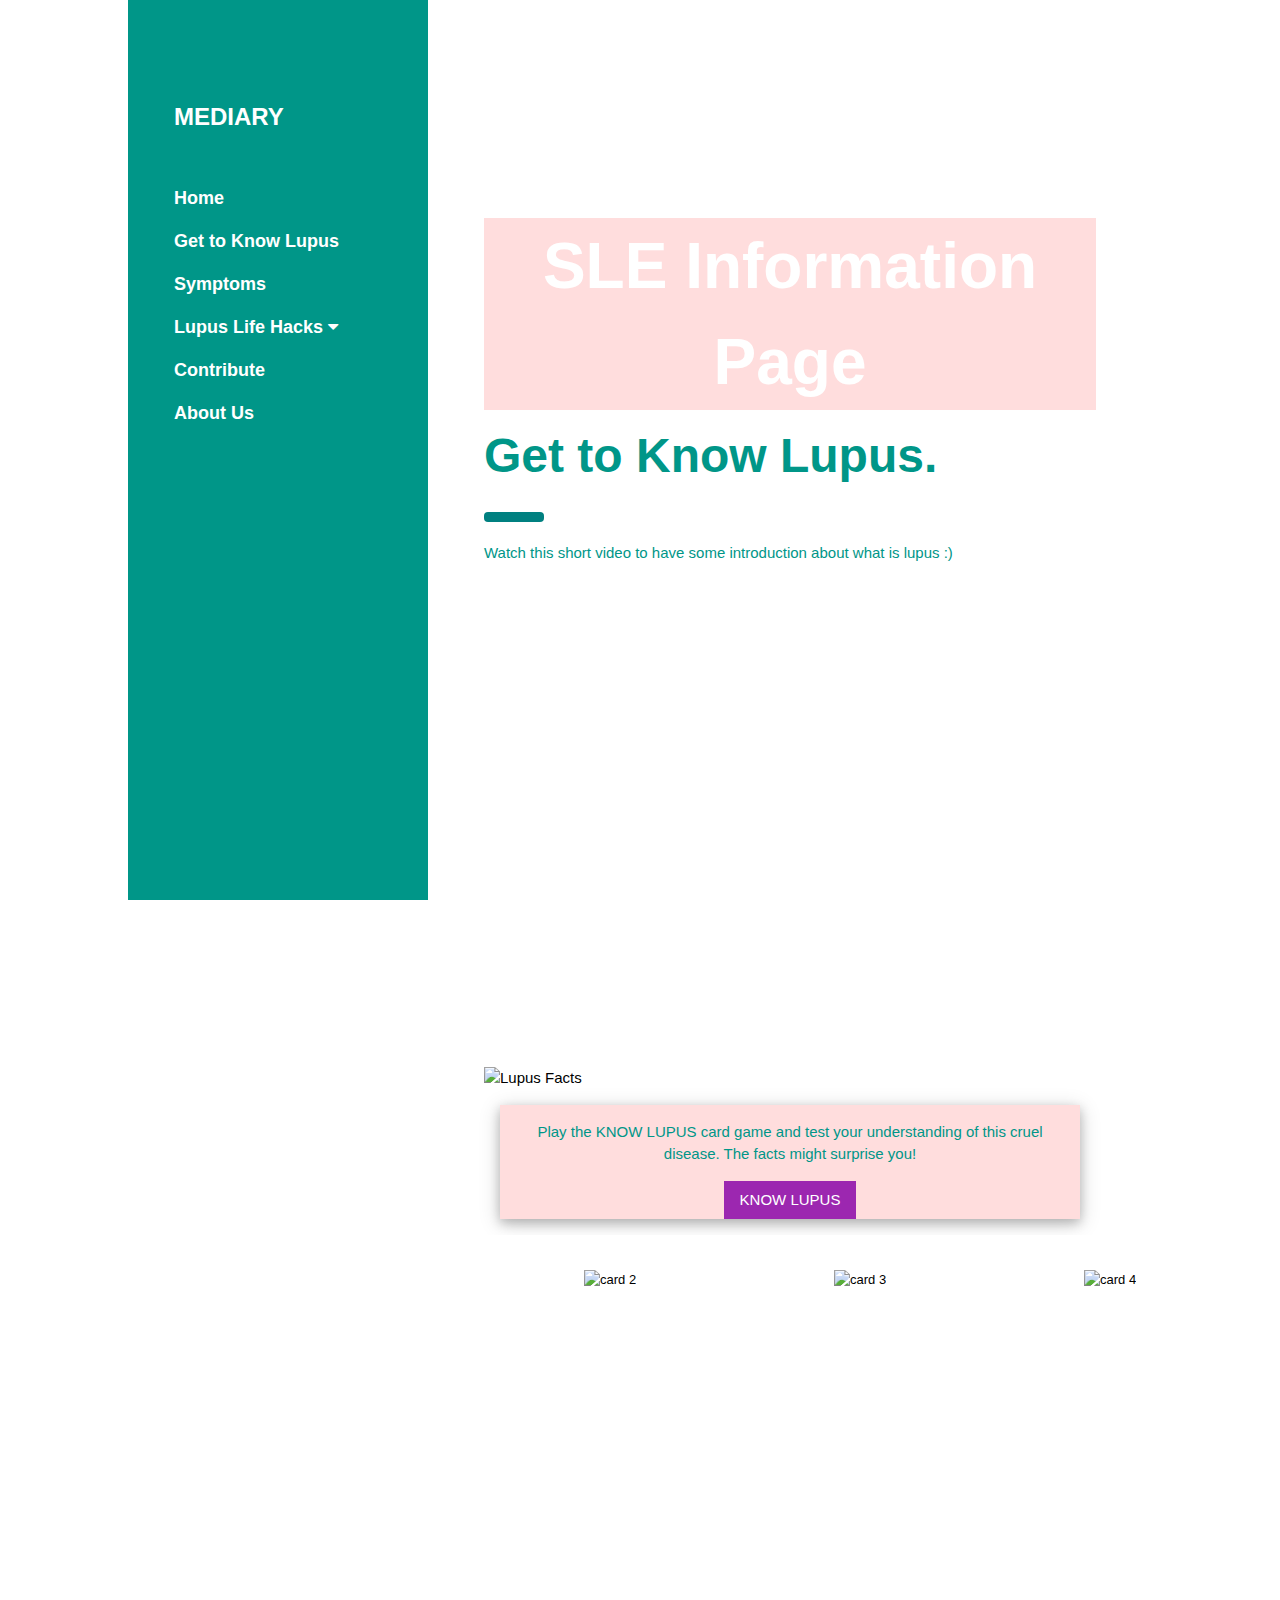
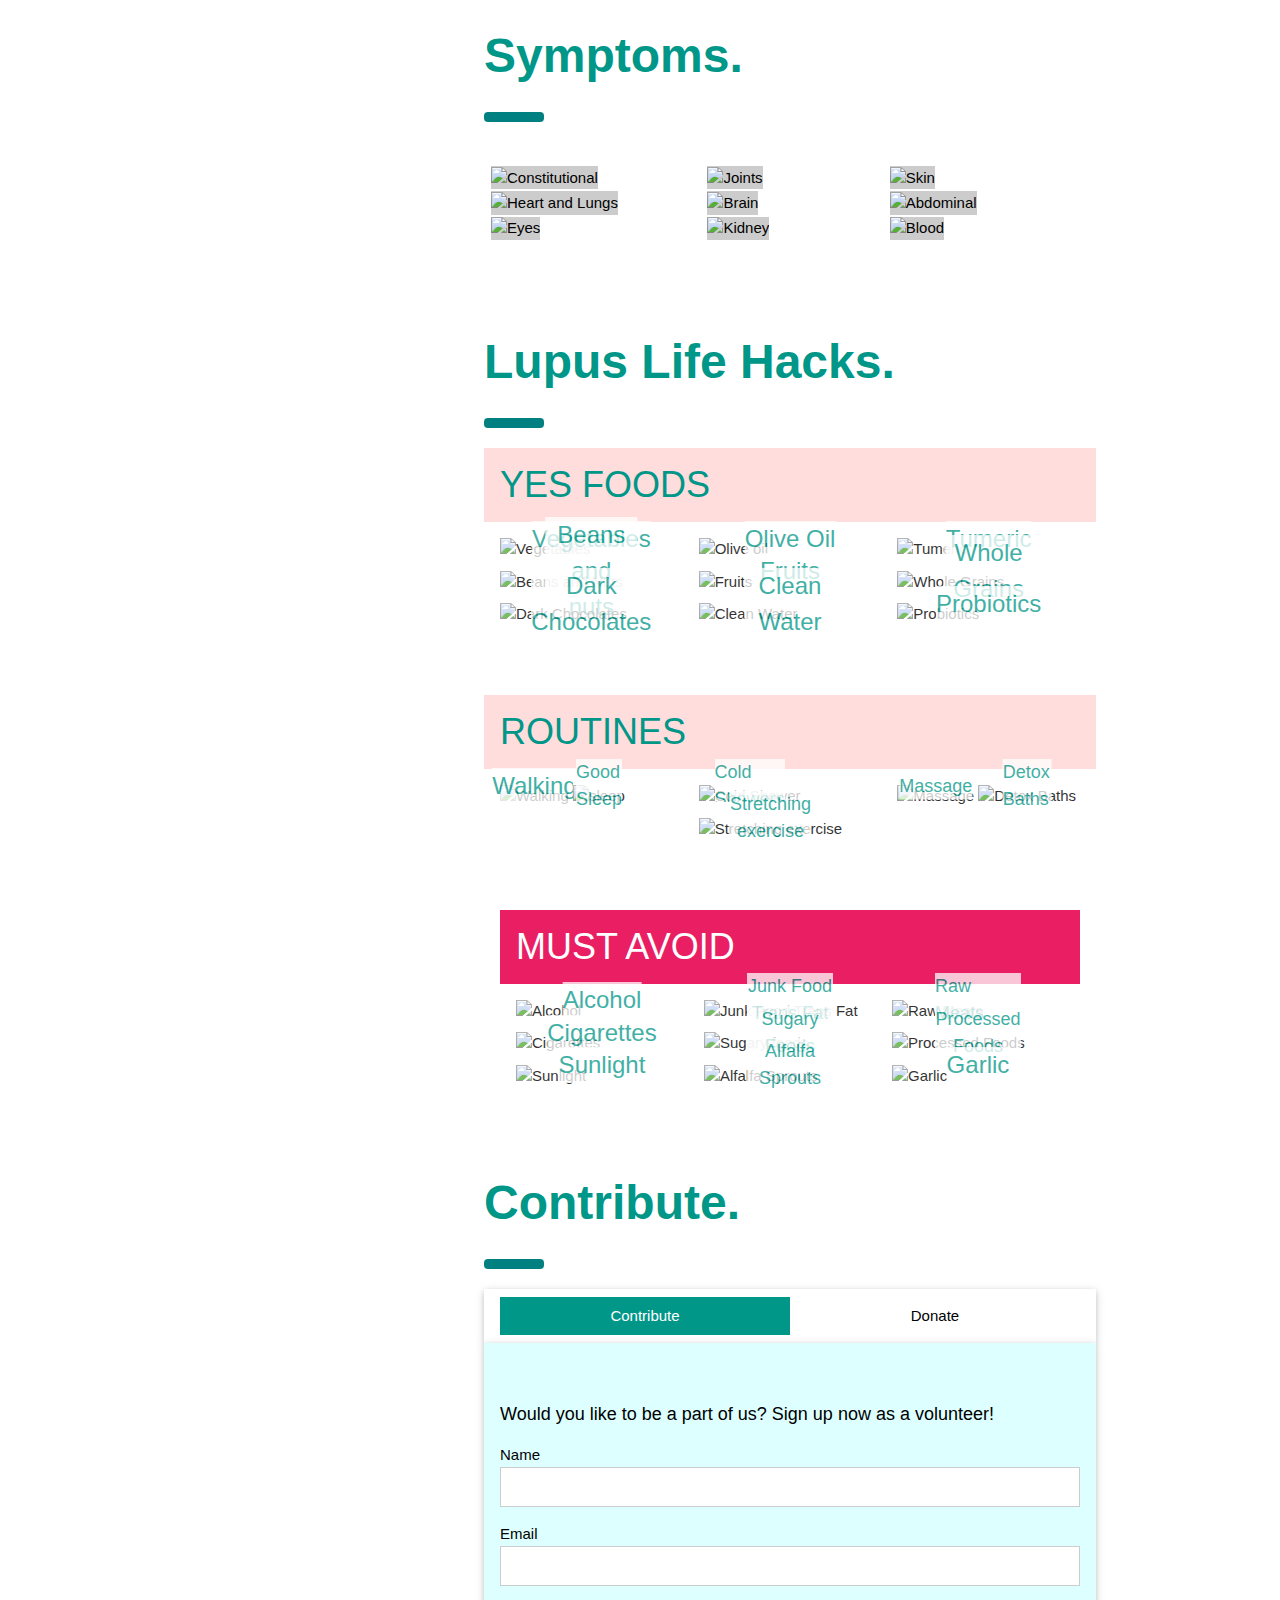
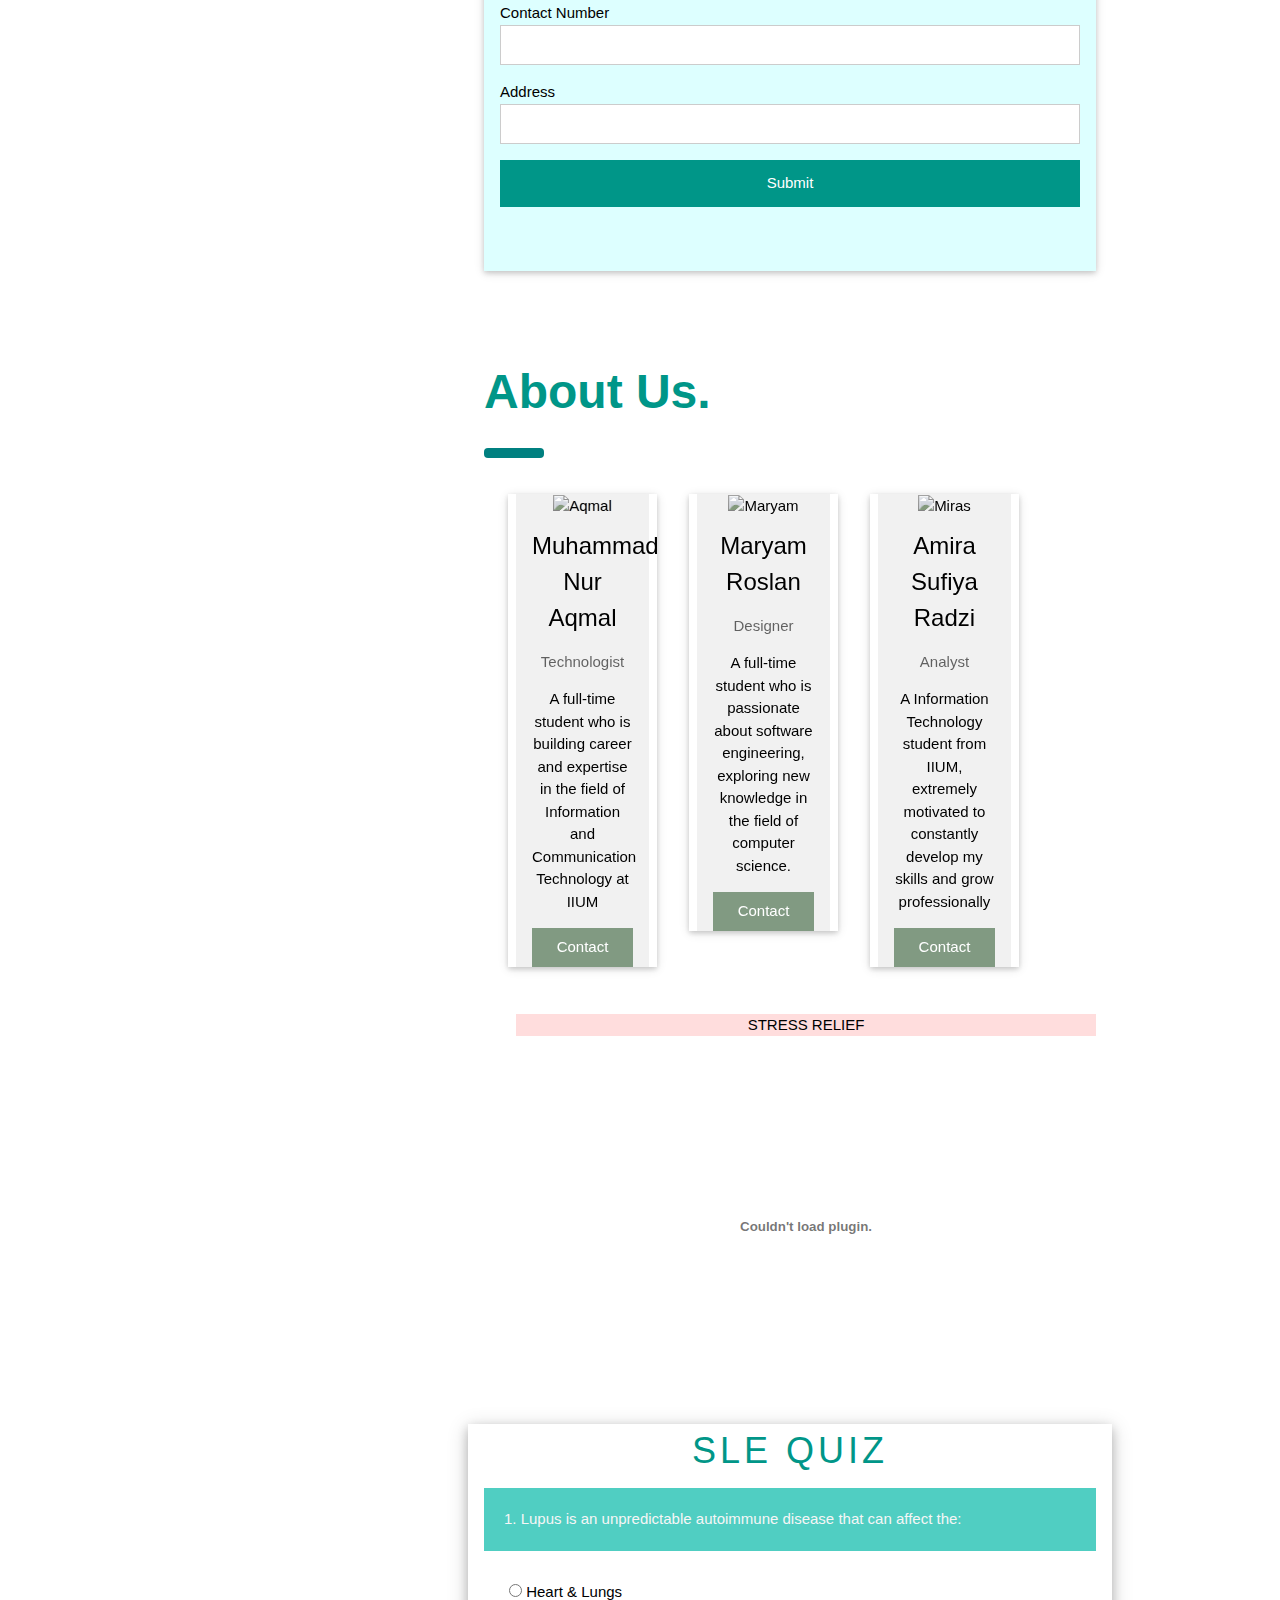
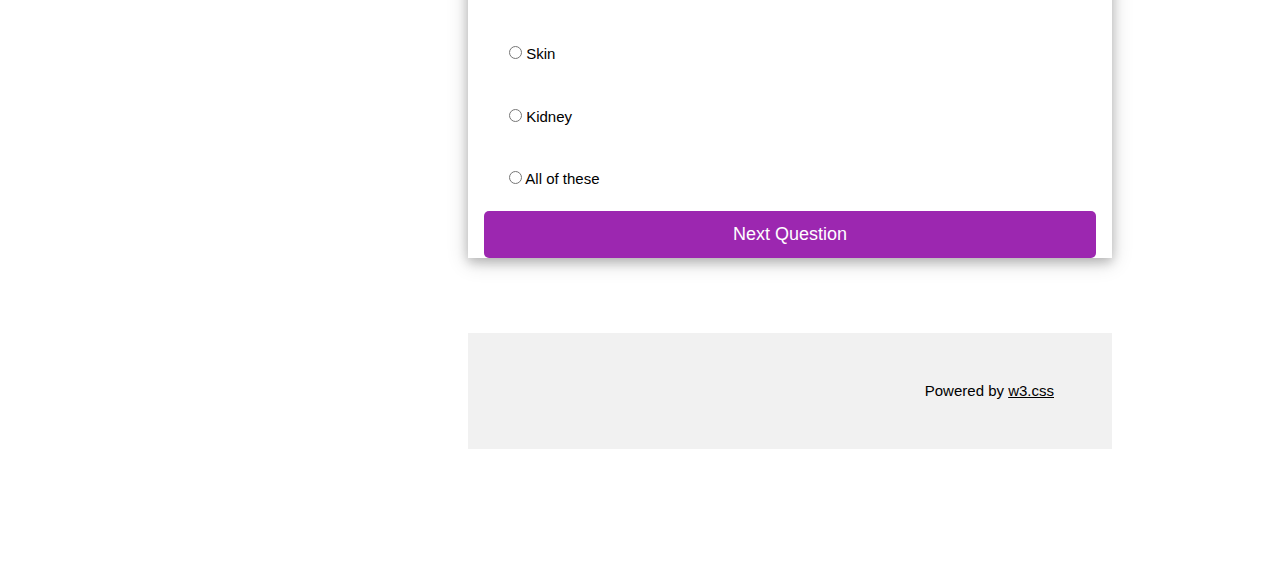
==== commit 4f1aebe8: "remove css and js from html" ====
--- a/index.html
+++ b/index.html
@@ -6,86 +6,13 @@
 <title>SLE Information Page</title>
 <meta charset="UTF-8">
 <meta name="viewport" content="width=device-width, initial-scale=1">
+<link rel="stylesheet" href="style.css">
 <link rel="stylesheet" href="https://www.w3schools.com/w3css/4/w3.css">
 <link href="https://fonts.googleapis.com/css?family=Karla" rel="stylesheet">
 <link rel="stylesheet" href="https://cdnjs.cloudflare.com/ajax/libs/font-awesome/4.7.0/css/font-awesome.min.css">
 
 <style>
-body,h1,h2,h3,h4,h5 {font-family: 'Karla', sans-serif;}
-body {font-size:16px;}
-.w3-third img{margin-bottom:-6px;margin-top:16px;opacity:0.8;cursor:pointer}
-.w3-third img:hover{opacity:1}
-.w3-half img{margin-bottom:-6px;margin-top:16px;opacity:0.8;cursor:pointer}
-.w3-half img:hover{opacity:1}
-body {
-  margin: auto;
-  padding: 10%;
-}
-
-table, td, tr{
-  width: 600px;
-  border-style: hidden;
-  margin: auto;
-  border-collapse:collapse;
-}
-
-.container {
-  position: relative;
-  cursor: pointer;
-}
-
-.image {
-  display: block;
-  width: 100%;
-  height: auto;
-}
-
-.overlay {
-  position: absolute;
-  top: 0;
-  bottom: 0;
-  left: 0;
-  right: 0;
-  height: 100%;
-  width: 100%;
-  opacity: 0;
-  transition: .5s ease;
-  background-color: #008CBA;
-}
-
-.container:hover .overlay {
-  opacity: 1;
-}
-
-.text {
-  color: white;
-  font-size: 20px;
-  position: absolute;
-  top: 50%;
-  left: 50%;
-  -webkit-transform: translate(-50%, -50%);
-  -ms-transform: translate(-50%, -50%);
-  transform: translate(-50%, -50%);
-  text-align: center;
-}
-
-.dropdownContent {
-    display: none;
-    position: absolute;
-    background-color: #f1f1f1;
-    min-width: 160px;
-    overflow: auto;
-    box-shadow: 0px 8px 16px 0px rgba(0,0,0,0.2);
-    z-index: 1;
-}
-
-.dropdownContent p {
-    color: black;
-    padding: 12px 16px;
-    display: block;
-}
-
-.show {display: block;}
+
 </style>
 <body>
 
@@ -143,6 +70,74 @@
     </div>
 
 
+<div class="slider-background w3-block">
+      <div class="horizontal-scroll-wrapper w3-container">
+
+        <div class="card">
+            <img src="card1.jpg" alt="card 1">
+        </div>
+
+        <div class="card">
+            <img src="card2.jpg" alt="card 2">
+        </div>
+
+        <div class="card">
+            <img src="card3.jpg" alt="card 3">
+        </div>
+
+        <div class="card">
+            <img src="card4.jpg" alt="card 4">
+        </div>
+
+        <div class="card">
+            <img src="card5.jpg" alt="card 5">
+        </div>
+
+        <div class="card">
+            <img src="card6.jpg" alt="card 6">
+        </div>
+
+        <div class="card">
+            <img src="card7.jpg" alt="card 7">
+        </div>
+
+        <div class="card">
+            <img src="card8.jpg" alt="card 8">
+        </div>
+
+        <div class="card">
+            <img src="card9.jpg" alt="card 9">
+        </div>
+
+        <div class="card">
+            <img src="card10.jpg" alt="card 10">
+        </div>
+
+        <div class="card">
+            <img src="card11.jpg" alt="card 11">
+        </div>
+
+        <div class="card">
+            <img src="card12.jpg" alt="card 12">
+        </div>
+
+        <div class="card">
+            <img src="card13.jpg" alt="card 13">
+        </div>
+
+        <div class="card">
+            <img src="card14.jpg" alt="card 14">
+        </div>
+
+        <div class="card">
+            <img src="card15.jpg" alt="card 15">
+        </div>
+
+
+      </div>
+    </div>
+
+
   </div>
 
   <!-- Symptoms -->
@@ -187,7 +182,7 @@
 
         <td>
           <div class="w3-dropdown-hover container">
-            <img src="skin.jpg" alt="Skin" width="200px" onclick="onClick(this)">
+            <img src="Skin.jpg" alt="Skin" width="200px" onclick="onClick(this)">
             <div class="overlay">
               <div class="text">Skin</div>
             </div>
@@ -729,69 +724,28 @@
 
   </div>
 
+  <div id="quizContainer" class="w3-container w3-card-4">
+    <div class="title w3-center w3-wide w3-xxlarge w3-text-teal">SLE QUIZ</div>
+    <div id="question" class="question"></div>
+    <label class="option"><input type="radio" name="option" value="1"/> <span id="opt1"></span></label>
+    <label class="option"><input type="radio" name="option" value="2"/> <span id="opt2"></span></label>
+    <label class="option"><input type="radio" name="option" value="3"/> <span id="opt3"></span></label>
+    <label class="option"><input type="radio" name="option" value="4"/> <span id="opt4"></span></label>
+    <button id="nextButton" class="next-btn-quiz" onclick="loadNextQuestion();">Next Question</button>
+  </div>
+  <div id="result" class=" w3-card-4 w3-container result" style="display:none">
+
+  </div>
+
 <!-- End page content -->
 
 
 <!-- W3.CSS Container -->
 <div class="w3-light-grey w3-container w3-padding-32" style="margin-top:75px;padding-right:58px"><p class="w3-right">Powered by <a href="https://www.w3schools.com/w3css/default.asp" title="W3.CSS" target="_blank" class="w3-hover-opacity">w3.css</a></p></div>
 
-<script>
-// Script to open and close sidebar
-function w3_open() {
-    document.getElementById("mySidebar").style.display = "block";
-    document.getElementById("myOverlay").style.display = "block";
-}
-function w3_close() {
-    document.getElementById("mySidebar").style.display = "none";
-    document.getElementById("myOverlay").style.display = "none";
-}
-// Modal Image Gallery
-function onClick(element) {
-  document.getElementById("img01").src = element.src;
-  document.getElementById("modal01").style.display = "block";
-  var captionText = document.getElementById("caption");
-  captionText.innerHTML = element.alt;
-}
-
-//Script in tab accordian
-function myAccFunc() {
-    var x = document.getElementById("demoAcc");
-    if (x.className.indexOf("w3-show") == -1) {
-        x.className += " w3-show";
-        x.previousElementSibling.className += " w3-pale-red";
-    } else {
-        x.className = x.className.replace(" w3-show", "");
-        x.previousElementSibling.className =
-        x.previousElementSibling.className.replace(" w3-pale-red", "");
-    }
-}
-
-//script in must avoid
-function myFunction(id) {
-    var x = document.getElementById(id);
-    if (x.className.indexOf("w3-show") == -1) {
-        x.className += " w3-show";
-    } else {
-        x.className = x.className.replace(" w3-show", "");
-    }
-}
-
-// Tabbed Menu
-function openMenu(evt, menuName) {
-  var i, x, tablinks;
-  x = document.getElementsByClassName("menu");
-  for (i = 0; i < x.length; i++) {
-     x[i].style.display = "none";
-  }
-  tablinks = document.getElementsByClassName("tablink");
-  for (i = 0; i < x.length; i++) {
-     tablinks[i].className = tablinks[i].className.replace(" w3-teal", "");
-  }
-  document.getElementById(menuName).style.display = "block";
-  evt.currentTarget.firstElementChild.className += " w3-teal";
-}
-document.getElementById("myLink").click();
-</script>
+<script src="project.js"></script>
+<!-- <script src="question.js"></script> -->
+
 
 </body>
 </html>
--- a/style.css
+++ b/style.css
@@ -0,0 +1,226 @@
+body,h1,h2,h3,h4,h5 {font-family: 'Karla', sans-serif;}
+body {font-size:16px;}
+.w3-third img{margin-bottom:-6px;margin-top:16px;opacity:0.8;cursor:pointer}
+.w3-third img:hover{opacity:1}
+.w3-half img{margin-bottom:-6px;margin-top:16px;opacity:0.8;cursor:pointer}
+.w3-half img:hover{opacity:1}
+body {
+  margin: auto;
+  padding: 10%;
+}
+
+
+HTML,BODY{
+  cursor: url("http://downloads.totallyfreecursors.com/cursor_files/flowerani.cur"),
+  url("http://downloads.totallyfreecursors.com/thumbnails/flower.gif"), auto;
+}
+
+table, td, tr{
+  width: 600px;
+  border-style: hidden;
+  margin: auto;
+  border-collapse:collapse;
+}
+
+.container {
+  position: relative;
+  cursor: pointer;
+}
+
+.image {
+  display: block;
+  width: 100%;
+  height: auto;
+}
+
+.overlay {
+  position: absolute;
+  top: 0;
+  bottom: 0;
+  left: 0;
+  right: 0;
+  height: 100%;
+  width: 100%;
+  opacity: 0;
+  transition: .5s ease;
+  background-color: #008CBA;
+}
+
+.container:hover .overlay {
+  opacity: 1;
+}
+
+.text {
+  color: white;
+  font-size: 20px;
+  position: absolute;
+  top: 50%;
+  left: 50%;
+  -webkit-transform: translate(-50%, -50%);
+  -ms-transform: translate(-50%, -50%);
+  transform: translate(-50%, -50%);
+  text-align: center;
+}
+
+.dropdownContent {
+    display: none;
+    position: absolute;
+    background-color: #f1f1f1;
+    min-width: 160px;
+    overflow: auto;
+    box-shadow: 0px 8px 16px 0px rgba(0,0,0,0.2);
+    z-index: 1;
+}
+
+.dropdownContent p {
+    color: black;
+    padding: 12px 16px;
+    display: block;
+}
+
+.show {display: block;}
+
+.quizContainer {
+  height:50%;
+  width: 70%;
+  position: absolute;
+  top: 50%;
+  left: 50%;
+  transform: translateX(-50%) translateY(-50%);
+  background: #9c27b0;
+  padding: 20px;
+  border: 1px;
+}
+
+.question {
+  padding: 20px;
+  background: #50cec2;
+  border-radius: 0px;
+  margin: 10px 0 10px 0;
+  color: #f6f6f6;
+}
+
+.option {
+  width: 95%;
+  display: inline-block;
+  padding: 10px 0 10px 15px;
+  vertical-align: middle;
+  background: rgba(255, 255, 255, 0.5);
+  margin: 10px 0 10px 10px;
+  color: #000000;
+  border-radius: 10px;
+}
+
+.option:hover {
+  background: #ffdddd;
+  color: #50cec2;
+}
+
+.option input:checked .option {
+  background-color: #ffdddd;
+  color: #50cec2;
+}
+
+.next-btn-quiz {
+  display: inline-block;
+  padding: 10px 10px;
+  font-size: 18px;
+  cursor: pointer;
+  text-align: center;
+  text-decoration: none;
+  outline: 1px;
+  color: #fff;
+  background-color: #9c27b0;
+  border: 5px;
+  width: 100%;
+  border-radius: 5px;
+  /* box-shadow: 0 9px #999; */
+  margin: 0px;
+  /*
+  border: white;
+  outline: white;
+  background: #9c27b0;
+  width: 250px;
+  height: 70px;
+  border-radius: 100px;
+  cursor: pointer;
+  float: right;
+  margin: 0px; */
+}
+
+.next-btn-quiz:hover {
+  box-shadow: 0 12px 35px 0 #ffdddd, 0 17px 35px 0 rgba(0,0,0,0.19);
+  background: #9c27b0;
+  color: #f6f6f6;
+
+  /* background-color: #ffdddd */
+}
+
+.button:active {
+  background-color: #9c27b0;
+  box-shadow: 0 50px #666;
+  transform: translateY(4px);
+}
+
+.result {
+  height: 100px;
+  text-align: center;
+  font-size: 50px;
+  color: white;
+  background-color: #9c27b0;
+}
+
+/* slideshow 2 */
+/*width is height, height is width because we rotate it 90 degree*/
+.slider-background{ /*background*/
+  background:white;
+  height: 300px;
+}
+
+.horizontal-scroll-wrapper {
+  font-size: 13px;
+  width: 300px;
+  height: 670px;
+  overflow-y: auto;
+  overflow-x: hidden;
+  transform: rotate(-90deg) translateY(-200px);; /*rotate it to become horizontal scroll. the translateY is padding left outside*/
+  transform-origin: right top;
+  padding-top: 10px; /* left of the slider*/
+}
+
+.horizontal-scroll-wrapper > div {
+  width: 250px;
+  height: 250px;
+  border: 2px white;
+  transform: rotate(90deg); /*rotate the content to become upright again */
+  transform-origin: right top;
+  background: white;
+  overflow: auto;
+}
+
+.horizontal-scroll-wrapper::-webkit-scrollbar{ /*to hide scrollbar*/
+  display: none;
+}
+
+.horizontal-scroll-wrapper img{
+  margin: 1px 0;
+  width: 235px;
+}
+
+.horizontal-scroll-wrapper p,h3{ /*font size*/
+  margin: 0.5em 0.5em;
+}
+
+.horizontal-scroll-wrapper a{
+  color: #222;
+  text-decoration: none;
+}
+
+.horizontal-scroll-wrapper a:visited{
+  color: #222;
+  text-decoration: none;
+}
+
+.horizontal-scroll-wrapper a:hover{
+  color: #5860a2;
+}
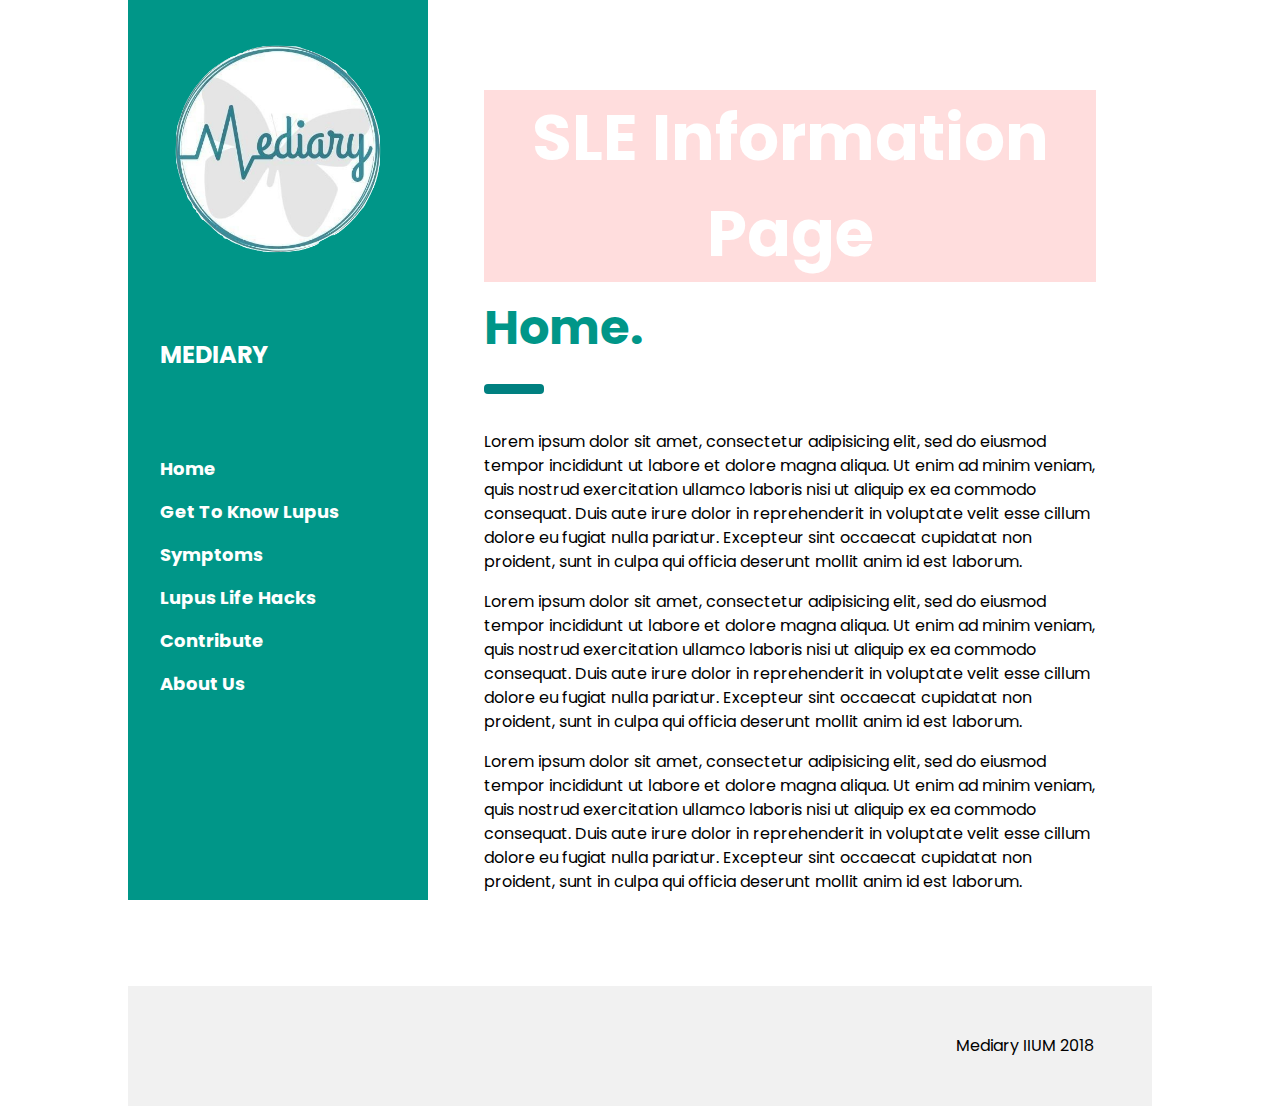
==== commit c780075b: "Separated into individual pages" ====
--- a/index.html
+++ b/index.html
@@ -1,751 +1,90 @@
-<!DOCTYPE html>
-<html lang="en">
-<head>
-  <link rel="icon" href="mediary logo.png" sizes="16x16">
-</head>
-<title>SLE Information Page</title>
-<meta charset="UTF-8">
-<meta name="viewport" content="width=device-width, initial-scale=1">
-<link rel="stylesheet" href="style.css">
-<link rel="stylesheet" href="https://www.w3schools.com/w3css/4/w3.css">
-<link href="https://fonts.googleapis.com/css?family=Karla" rel="stylesheet">
-<link rel="stylesheet" href="https://cdnjs.cloudflare.com/ajax/libs/font-awesome/4.7.0/css/font-awesome.min.css">
-
-<style>
-
-</style>
-<body>
-
-<!-- Sidebar/menu -->
-<nav class="w3-sidebar w3-teal w3-collapse w3-top w3-large" style="padding:30px;z-index:3;width:300px;font-weight:bold;" id="mySidebar"><br>
-  <a href="javascript:void(0)" onclick="w3_close()" class="w3-button w3-hide-large w3-display-topleft" style="width:100%;font-size:22px">Close Menu</a>
-  <div class="w3-container" >
-    <div class="mediaryLogo">
-      <img src="mediary logo.png" alt="" style="display:block;width:96%;margin-left:auto;margin-right:auto;">
-    </div>
-    <h3 class="w3-padding-32 "><b>MEDIARY<br></b></h3>
-  </div>
-  <div class="w3-bar-block">
-    <a href="#" onclick="w3_close()" class="w3-bar-item w3-button w3-hover-white">Home</a>
-    <a href="#gettoknowlupus" onclick="w3_close()" class="w3-bar-item w3-button w3-hover-white">Get to Know Lupus</a>
-    <a href="#symptoms" onclick="w3_close()" class="w3-bar-item w3-button w3-hover-white">Symptoms</a>
-
-    <button class="w3-button w3-block w3-left-align  w3-hover-white" onclick="myAccFunc()">Lupus Life Hacks <i class="fa fa-caret-down"></i></button>
-      <div id="demoAcc" class="w3-hide w3-white w3-card">
-        <a href="#yesfoods" class="w3-bar-item w3-button">Yes Foods</a>
-        <a href="#routines" class="w3-bar-item w3-button">Routines</a>
-        <a href="#mustavoid" class="w3-bar-item w3-button">Must Avoid</a>
-      </div>
-    <!-- <a href="#lupuslifehacks" onclick="w3_close()" class="w3-bar-item w3-button w3-hover-white">Lupus Life Hacks</a> -->
-    <a href="#contribute" onclick="w3_close()" class="w3-bar-item w3-button w3-hover-white">Contribute</a>
-    <!-- !PAGE CONTENT! -->
-    <a href="#aboutus" onclick="w3_close()" class="w3-bar-item w3-button w3-hover-white">About Us</a>
-  </div>
-</nav>
-
-<!-- Top menu on small screens -->
-<header class="w3-container w3-top w3-hide-large w3-teal w3-xlarge w3-padding">
-  <a href="javascript:void(0)" class="w3-button w3-teal w3-margin-right" onclick="w3_open()">☰</a>
-  <span>MEDIARY</span>
-</header>
-
-<!-- Overlay effect when opening sidebar on small screens -->
-<div class="w3-overlay w3-hide-large" onclick="w3_close()" style="cursor:pointer" title="close side menu" id="myOverlay"></div>
-
-<div class="w3-main" style="margin-left:340px;margin-right:40px">
-
-  <!-- Header -->
-  <div class="w3-container" style="margin-top:80px" id="gettoknowlupus">
-    <h1 class="w3-jumbo w3-pale-red w3-center w3-text-white w3-border-green"><b>SLE Information Page</b></h1>
-    <h1 class="w3-xxxlarge w3-text-teal"><b>Get to Know Lupus.</b></h1>
-    <hr style="width:50px;border:5px solid teal" class="w3-round">
-
-    <p class="w3-text-teal">Watch this short video to have some introduction about what is lupus :)</p>
-    <iframe width="853" height="480" src="https://www.youtube.com/embed/Txx2jZyJWYw" frameborder="0" allow="accelerometer; autoplay; encrypted-media; gyroscope; picture-in-picture" allowfullscreen></iframe>
-    <img src="lupus_fact.jpg" alt="Lupus Facts" style="width:100%">
-
-    <div class="w3-card-4 w3-container  w3-pale-red w3-margin w3-center">
-      <p class=" w3-text-teal">Play the KNOW LUPUS card game and test your understanding of this cruel disease. The facts might surprise you!</p>
-      <a class="w3-button w3-purple" href="http://knowlupus.org/" target="_blank"> KNOW LUPUS </a>
-    </div>
-
-
-<div class="slider-background w3-block">
-      <div class="horizontal-scroll-wrapper w3-container">
-
-        <div class="card">
-            <img src="card1.jpg" alt="card 1">
-        </div>
-
-        <div class="card">
-            <img src="card2.jpg" alt="card 2">
-        </div>
-
-        <div class="card">
-            <img src="card3.jpg" alt="card 3">
-        </div>
-
-        <div class="card">
-            <img src="card4.jpg" alt="card 4">
-        </div>
-
-        <div class="card">
-            <img src="card5.jpg" alt="card 5">
-        </div>
-
-        <div class="card">
-            <img src="card6.jpg" alt="card 6">
-        </div>
-
-        <div class="card">
-            <img src="card7.jpg" alt="card 7">
-        </div>
-
-        <div class="card">
-            <img src="card8.jpg" alt="card 8">
-        </div>
-
-        <div class="card">
-            <img src="card9.jpg" alt="card 9">
-        </div>
-
-        <div class="card">
-            <img src="card10.jpg" alt="card 10">
-        </div>
-
-        <div class="card">
-            <img src="card11.jpg" alt="card 11">
-        </div>
-
-        <div class="card">
-            <img src="card12.jpg" alt="card 12">
-        </div>
-
-        <div class="card">
-            <img src="card13.jpg" alt="card 13">
-        </div>
-
-        <div class="card">
-            <img src="card14.jpg" alt="card 14">
-        </div>
-
-        <div class="card">
-            <img src="card15.jpg" alt="card 15">
-        </div>
-
-
-      </div>
-    </div>
-
-
-  </div>
-
-  <!-- Symptoms -->
-  <div class="w3-container" id="symptoms" style="margin-top:75px">
-
-    <h1 class="w3-xxxlarge w3-text-teal"><b>Symptoms.</b></h1>
-    <hr style="width:50px;border:5px solid teal" class="w3-round">
-    <br>
-    <table>
-      <!--Row 1-->
-      <tr>
-        <td>
-          <div class="w3-dropdown-hover container">
-            <img src="constitutional.jpg" alt="Constitutional" width="200px" onclick="onClick(this)">
-            <div class="overlay">
-              <div class="text">Constitutional</div>
-            </div>
-            <div class="w3-dropdown-content w3-card-4" style="width:250px">
-              <div class="w3-container">
-                <p>Weight Loss</p>
-                <p>Easy to get exhausted</p>
-                <p>No appetite</p>
-              </div>
-            </div>
-          </div>
-        </td>
-
-        <td>
-          <div class="w3-dropdown-hover container">
-            <img src="joints.jpg" alt="Joints" width="200px" onclick="onClick(this)">
-            <div class="overlay">
-              <div class="text">Joints</div>
-            </div>
-            <div class="w3-dropdown-content w3-card-4" style="width:250px">
-              <div class="w3-container">
-                <p>Painful on hands</p>
-                <p>Painful on feets</p>
-              </div>
-            </div>
-          </div>
-        </td>
-
-        <td>
-          <div class="w3-dropdown-hover container">
-            <img src="Skin.jpg" alt="Skin" width="200px" onclick="onClick(this)">
-            <div class="overlay">
-              <div class="text">Skin</div>
-            </div>
-            <div class="w3-dropdown-content w3-card-4" style="width:250px">
-              <div class="w3-container">
-                <p>Rashes present on:</p>
-                <p> - Face</p>
-                <p> - Body</p>
-                <p> - Hands</p>
-                <p> - Legs</p>
-              </div>
-            </div>
-          </div>
-        </td>
-      </tr>
-
-      <!--Row 2-->
-      <tr>
-        <td>
-          <div class="w3-dropdown-hover container">
-            <img src="heart-lungs.jpg" alt="Heart and Lungs" width="200px" onclick="onClick(this)">
-            <div class="overlay">
-              <div class="text">Heart or Lungs</div>
-            </div>
-            <div class="w3-dropdown-content w3-card-4" style="width:250px">
-              <div class="w3-container">
-                <p>Breathing difficulty</p>
-                <p>Chest pain</p>
-                <p>Bleeding cough</p>
-              </div>
-            </div>
-          </div>
-        </td>
-
-        <td>
-          <div class="w3-dropdown-hover container">
-            <img src="brain.jpg" alt="Brain" width="200px" onclick="onClick(this)">
-            <div class="overlay">
-              <div class="text">Brain</div>
-            </div>
-            <div class="w3-dropdown-content w3-card-4" style="width:250px">
-              <div class="w3-container">
-                <p>Headache</p>
-                <p>Numbness</p>
-                <p>Mood change</p>
-              </div>
-            </div>
-          </div>
-        </td>
-
-        <td>
-          <div class="w3-dropdown-hover container">
-            <img src="abdominal.jpg" alt="Abdominal" width="200px" onclick="onClick(this)">
-            <div class="overlay">
-              <div class="text">Abdominal</div>
-            </div>
-            <div class="w3-dropdown-content w3-card-4" style="width:250px">
-              <div class="w3-container">
-                <p>Stomach ache</p>
-                <p>Bloating</p>
-              </div>
-            </div>
-          </div>
-        </td>
-      </tr>
-
-      <!--Row 3-->
-      <tr>
-        <td>
-          <div class="w3-dropdown-hover container">
-            <img src="eyes.jpg" alt="Eyes" width="200px" onclick="onClick(this)">
-            <div class="overlay">
-              <div class="text">Eyes</div>
-            </div>
-            <div class="w3-dropdown-content w3-card-4" style="width:250px">
-              <div class="w3-container">
-                <p>Dry eyes</p>
-                <p>Swelled</p>
-              </div>
-            </div>
-          </div>
-        </td>
-
-        <td>
-          <div class="w3-dropdown-hover container">
-            <img src="kidney.jpg" alt="Kidney" width="200px" onclick="onClick(this)">
-            <div class="overlay">
-              <div class="text">Kidney</div>
-            </div>
-            <div class="w3-dropdown-content w3-card-4" style="width:250px">
-              <div class="w3-container">
-                <p>Frothy urine</p>
-                <p>Swelling at feet and eyes</p>
-              </div>
-            </div>
-          </div>
-        </td>
-
-        <td>
-          <div class="w3-dropdown-hover container">
-            <img src="blood.jpg" alt="Blood" width="200px" onclick="onClick(this)">
-            <div class="overlay">
-              <div class="text">Blood</div>
-            </div>
-            <div class="w3-dropdown-content w3-card-4" style="width:250px">
-              <div class="w3-container">
-                <p>Tired</p>
-                <p>Pale face</p>
-                <p>Sudden bleeding</p>
-              </div>
-            </div>
-          </div>
-        </td>
-      </tr>
-    </table>
-
-  </div>
-
-  <!-- Lupus Life Hacks -->
-  <div class="w3-container" id="yesfoods" style="margin-top:75px">
-    <h1 class="w3-xxxlarge w3-text-teal"><b>Lupus Life Hacks. </b></h1>
-    <hr style="width:50px;border:5px solid teal" class="w3-round">
-    <!-- yes foods -->
-    <div class="w3-container w3-pale-red w3-text-teal">
-      <h1>YES FOODS</h1>
-    </div>
-
-    <div class="w3-row-padding ">
-      <div class="w3-third">
-        <div class="w3-display-container w3-tooltip">
-          <img src="vege.jpg" style="width:100%" onclick="onClick(this)" alt="Vegetables">
-            <div class="w3-display-middle w3-xlarge w3-white w3-opacity-min w3-text-teal">Vegetables</div>
-          <p class="w3-text">Great source of Iron, vitamin B, A, C and D, Magnesium,and their incredible antioxidants</p>
-        </div>
-        <div class="w3-display-container w3-tooltip">
-          <img src="nuts.jpg" style="width:100%" onclick="onClick(this)" alt="Beans and Nuts">
-          <div class="w3-display-middle w3-xlarge w3-white w3-opacity-min w3-text-teal w3-center">Beans and nuts</div>
-          <p class="w3-text">Good source of vitamin E, selenium, protein and fiber. Look specifically for almonds, Brazil nuts, cashews, walnuts, peanuts.</p>
-        </div>
-        <div class="w3-display-container w3-tooltip">
-          <img src="chocolates.jpg" style="width:100%" onclick="onClick(this)" alt="Dark Chocolates">
-          <div class="w3-display-middle w3-xlarge w3-white w3-opacity-min w3-text-teal w3-center">Dark Chocolates</div>
-          <p class="w3-text">Gut microbes in our stomach ferment chocolate into heart-healthy, anti-inflammatory compounds that shut down genes linked to insulin resistance and inflammation.</p>
-        </div>
-
-      </div>
-
-      <div class="w3-third">
-        <div class="w3-display-container w3-tooltip">
-          <img src="oliveoil.jpg" style="width:100%" onclick="onClick(this)" alt="Olive oil">
-          <div class="w3-display-middle w3-xlarge w3-white w3-opacity-min w3-text-teal w3-center">Olive Oil</div>
-          <p class="w3-text">Provides a range of phytonutrients which help protect the body against the effects of chronic disease.</p>
-        </div>
-
-        <div class="w3-display-container w3-tooltip">
-          <img src="fruits.jpg" style="width:100%" onclick="onClick(this)" alt="Fruits">
-          <div class="w3-display-middle w3-xlarge w3-white w3-opacity-min w3-text-teal">Fruits</div>
-          <p class="w3-text">Unprocessed fruit are high in vitamins and other important nutrients. Berries, pomegranate and cherries are especially beneficial due to their high antioxidant levels.</p>
-        </div>
-
-        <div class="w3-display-container w3-tooltip">
-          <img src="water.jpg" style="width:100%" onclick="onClick(this)" alt="Clean Water">
-          <div class="w3-display-middle w3-xlarge w3-white w3-opacity-min w3-text-teal w3-center">Clean Water</div>
-          <p class="w3-text">Drink plenty of water can aid in weight loss and wellbeing. Try pure filtered water from fluoride and chlorine. </p>
-        </div>
-
-      </div>
-
-      <div class="w3-third">
-        <div class="w3-display-container w3-tooltip">
-          <img src="tumeric.jpg" style="width:100%" onclick="onClick(this)" alt="Tumeric">
-          <div class="w3-display-middle w3-xlarge w3-white w3-opacity-min w3-text-teal">Tumeric</div>
-          <p class="w3-text">Turmeric help reduce the inflammation associated with lupus. It also effect the blood pressure and digestion, two areas that commonly suffer during a lupus flare-up. </p>
-        </div>
-        <div class="w3-display-container w3-tooltip">
-          <img src="wholegrains.jpg" style="width:100%" onclick="onClick(this)" alt="Whole Grains">
-          <div class="w3-display-middle w3-xlarge w3-white w3-opacity-min w3-text-teal w3-center">Whole Grains</div>
-          <p class="w3-text">Good source of fiber and energy, foliate, B6, B2, selenium and zinc and naturally low in fat. Try whole grain bread or pasta, rye, corn, oatmeal</p>
-        </div>
-
-        <div class="w3-display-container w3-tooltip">
-          <img src="yogurt.jpg" style="width:100%" onclick="onClick(this)" alt="Probiotics">
-          <div class="w3-display-middle w3-xlarge w3-white w3-opacity-min w3-text-teal">Probiotics</div>
-          <p class="w3-text">Healthy bacteria are needed in our gut to protect us from getting defeated by the toxins that everyone is exposed to. Try yogurt, kimchi, kefir, pickles, fermented cheese</p>
-        </div>
-      </div>
-    </div>
-
-  </div>
-
-  <!-- Routines -->
-  <div class="w3-container" id="routines" style="margin-top:75px">
-    <div class="w3-container w3-pale-red w3-text-teal">
-      <h1>ROUTINES</h1>
-    </div>
-    <div class="w3-row-padding">
-      <div class="w3-third">
-        <div class="w3-display-container w3-tooltip w3-dropdown-hover w3-white">
-          <img src="walking.jpg" style="width:100%" onclick="onClick(this)" alt="Walking">
-          <div class="w3-display-middle w3-xlarge w3-white w3-opacity-min w3-text-teal">Walking</div>
-
-          <div class="w3-dropdown-content" style="width:250px">
-            <div class="w3-container">
-              <p>Walking is a good way to start your health recovery.</p>
-            </div>
-          </div>
-        </div>
-
-        <div class="w3-display-container w3-tooltip w3-dropdown-hover w3-white">
-          <img src="sleeping.jpg" style="width:100%" onclick="onClick(this)" alt="sleep">
-          <div class="w3-display-middle w3-large w3-white w3-opacity-min w3-text-teal">Good Sleep</div>
-          <div class="w3-dropdown-content" style="width:250px">
-            <div class="w3-container">
-              <p>Aim for 8 hours of sleep every night. Your bedroom should be dark, quiet and cool. Do something relaxing for at least 30 minutes before bed.</p>
-            </div>
-          </div>
-
-        </div>
-      </div>
-
-      <div class="w3-third">
-        <div class="w3-display-container w3-tooltip w3-dropdown-hover w3-white">
-          <img src="detoxbath.jpg" style="width:100%" onclick="onClick(this)" alt="Cold Shower">
-          <div class="w3-display-middle w3-large w3-white w3-opacity-min w3-text-teal">Cold Showers</div>
-          <div class="w3-dropdown-content" style="width:250px">
-            <div class="w3-container">
-              <p>A gentle form of stress that leads to thermogenesis will turn on better immunity, enhance stress tolerance, anti-depression and anti-chronic fatigue syndrome.</p>
-            </div>
-          </div>
-
-        </div>
-        <div class="w3-display-container w3-tooltip w3-dropdown-hover w3-white">
-          <img src="streching.jpg" style="width:100%" onclick="onClick(this)" alt="Stretching exercise">
-          <div class="w3-display-middle w3-large w3-white w3-opacity-min w3-text-teal w3-center">Stretching exercise</div>
-          <div class="w3-dropdown-content" style="width:250px">
-            <div class="w3-container">
-              <p>Flexibility exercises are important in maintaining the full range of motion of joints. Exercises that stretch your muscles and increase flexibility</p>
-            </div>
-          </div>
-        </div>
-      </div>
-
-      <div class="w3-third">
-        <div class="w3-display-container w3-tooltip w3-dropdown-hover w3-white">
-          <img src="massage.jpg" style="width:100%" onclick="onClick(this)" alt="Massage">
-          <div class="w3-display-middle w3-large w3-white w3-opacity-min w3-text-teal">Massage</div>
-          <div class="w3-dropdown-content" style="width:250px">
-            <div class="w3-container">
-              <p>Massage therapy increases the blood flow in the body. It can reduce stress, muscle stiffness, soreness and swelling.</p>
-            </div>
-          </div>
-        </div>
-
-        <div class="w3-display-container w3-tooltip w3-dropdown-hover w3-white">
-          <img src="detox.jpg" style="width:100%" onclick="onClick(this)" alt="Detox Baths">
-          <div class="w3-display-middle w3-large w3-white w3-opacity-min w3-text-teal">Detox Baths</div>
-          <div class="w3-dropdown-content" style="width:250px">
-            <div class="w3-container">
-              <p>Simple Epsom salt bath can be beneficial in treating lupus symptoms by helping in reducing muscle pain, provide relaxation and removing free radical and toxins from your body</p>
-            </div>
-          </div>
-        </div>
-      </div>
-
-
-  </div>
-
-    <!-- must avoid -->
-  <div class="w3-container" id="mustavoid" style="margin-top:75px">
-    <div class="w3-container w3-pink w3-text-white">
-      <h1>MUST AVOID</h1>
-    </div>
-
-    <div class="w3-row-padding ">
-      <div class="w3-third">
-        <div class="w3-display-container w3-tooltip">
-          <img src="alcohol.jpg" style="width:100%" onclick="myFunction('alcohol')" alt="Alcohol">
-            <div class="w3-display-middle w3-xlarge w3-white w3-opacity-min w3-text-teal">Alcohol</div>
-        </div>
-        <div id="alcohol" class="w3-container w3-hide">
-          <p>When people with lupus drink, the most important considerations are alcohol-medication interactions, effects on the liver, increased risk og GI bleeding – Prof Dr. Karen H.</p>
-        </div>
-
-        <div class="w3-display-container w3-tooltip">
-          <img src="cigarettes.jpg" style="width:100%" onclick="myFunction('cigarettes')" alt="Cigarettes">
-          <div class="w3-display-middle w3-xlarge w3-white w3-opacity-min w3-text-teal w3-center">Cigarettes</div>
-        </div>
-        <div id="cigarettes" class="w3-container w3-hide">
-          <p>Avoid it at all cost. Smoking increases your risk of cardiovascular disease and can worsen the effects of lupus on your heart and blood vessels.</p>
-        </div>
-
-        <div class="w3-display-container w3-tooltip">
-          <img src="beach.jpg" style="width:100%" onclick="myFunction('uv')" alt="Sunlight">
-          <div class="w3-display-middle w3-xlarge w3-white w3-opacity-min w3-text-teal w3-center">Sunlight</div>
-        </div>
-        <div id="uv" class="w3-container w3-hide">
-          <p>People with lupus should avoid the sun, since sunlight can cause rashes and flares. Carry and apply a sunscreen with an SPF of at least 50 and contains Helioplex</p>
-        </div>
-
-      </div>
-
-      <div class="w3-third">
-        <div class="w3-display-container w3-tooltip">
-          <img src="burger.jpg" style="width:100%" onclick="myFunction('junkfoods')" alt="Junk Food Trans Fat">
-          <div class="w3-display-middle w3-large w3-white w3-opacity-min w3-text-teal w3-center">Junk Food Trans Fat</div>
-        </div>
-        <div id="junkfoods" class="w3-container w3-hide">
-          <p>Trans-fats promote systemic inflammation in the body and actively unhealthy. Each 2% increase in calories from trans-fat was associated with 23% increase in cardiovascular risk.</p>
-        </div>
-
-        <div class="w3-display-container w3-tooltip">
-          <img src="cupcakes.jpg" style="width:100%" onclick="myFunction('sugary')" alt="Sugary foods">
-          <div class="w3-display-middle w3-large w3-white w3-opacity-min w3-text-teal w3-center">Sugary Foods</div>
-        </div>
-        <div id="sugary" class="w3-container w3-hide">
-          <p>Refined sugar raises glucose levels, thereby increasing the release of circulating insulin levels which contribute to insulin resistance, weight gain and inflammation.</p>
-        </div>
-
-        <div class="w3-display-container w3-tooltip">
-          <img src="alfalfa.jpg" style="width:100%" onclick="myFunction('alfalfa')" alt="Alfalfa Sprouts">
-          <div class="w3-display-middle w3-large w3-white w3-opacity-min w3-text-teal w3-center">Alfalfa Sprouts</div>
-        </div>
-        <div id="alfalfa" class="w3-container w3-hide">
-          <p>Contain Amino acid that can increase inflammation in people with lupus by stimulating the immune system.</p>
-        </div>
-
-      </div>
-
-      <div class="w3-third">
-        <div class="w3-display-container w3-tooltip">
-          <img src="beef.jpg" style="width:100%" onclick="myFunction('rawmeats')" alt="Raw Meats">
-          <div class="w3-display-middle w3-large w3-white w3-opacity-min w3-text-teal">Raw Meats</div>
-        </div>
-          <div id="rawmeats" class="w3-container w3-hide">
-            <p>Undercooked and raw meats are risky for those with a weakened immune system. Consider asking family members to handle raw meat during food preparation and cleanup.</p>
-          </div>
-
-        <div class="w3-display-container w3-tooltip">
-          <img src="supermarket.jpg" style="width:100%" onclick="myFunction('processed')" alt="Processed Foods">
-          <div class="w3-display-middle w3-large w3-white w3-opacity-min w3-text-teal w3-center">Processed Foods</div>
-        </div>
-          <div id="processed" class="w3-container w3-hide">
-            <p>Processed foods causes inflammation in the body which inhibits Testosterones production</p>
-          </div>
-
-        <div class="w3-display-container w3-tooltip">
-          <img src="garlic.jpg" style="width:100%" onclick="myFunction('garlic')" alt="Garlic">
-          <div class="w3-display-middle w3-xlarge w3-white w3-opacity-min w3-text-teal">Garlic</div>
-        </div>
-          <div id="garlic" class="w3-container w3-hide">
-            <p>The enhancement of immune response is counterproductive in people with autoimmune disease because their immune system is already overactive.</p>
-          </div>
-      </div>
-    </div>
-  </div>
-
-  </div>
-
-<!-- Contribute -->
-  <div class="w3-container" id="contribute" style="margin-top:75px">
-    <h1 class="w3-xxxlarge w3-text-teal"><b>Contribute.</b></h1>
-    <hr style="width:50px;border:5px solid teal" class="w3-round">
-
-        <div class="w3-row w3-center w3-card w3-padding">
-          <a href="javascript:void(0)" onclick="openMenu(event, 'Volunteer');" id="myLink">
-            <div class="w3-button w3-col s6 tablink">Contribute</div>
-          </a>
-          <a href="javascript:void(0)" onclick="openMenu(event, 'Donate');">
-            <div class="w3-button w3-col s6 tablink">Donate</div>
-          </a>
-        </div>
-
-        <div id="Volunteer" class="w3-pale-blue w3-container menu w3-padding-48 w3-card">
-          <h5>Would you like to be a part of us? Sign up now as a volunteer!</h5>
-          <form action="/action_page.php" target="_blank">
-            <div class="w3-section">
-              <label>Name</label>
-              <input class="w3-input w3-border" type="text" name="Name" required>
-            </div>
-            <div class="w3-section">
-              <label>Email</label>
-              <input class="w3-input w3-border" type="text" name="Email" required>
-            </div>
-            <div class="w3-section">
-              <label>Contact Number</label>
-              <input class="w3-input w3-border" type="text" name="Contact Number" required>
-            </div>
-            <div class="w3-section">
-              <label>Address</label>
-              <input class="w3-input w3-border" type="text" name="Address" required>
-            </div>
-            <button type="submit" class="w3-button w3-block w3-padding-large w3-teal w3-margin-bottom">Submit</button>
-          </form>
-        </div>
-
-        <div id="Donate" class="w3-pale-red w3-container menu w3-padding-48 w3-card">
-          <h5>Would you like to be a part of us? Sign up now as a volunteer!</h5>
-          <form action="/action_page.php" target="_blank">
-            <div class="w3-section">
-              <label>Name</label>
-              <input class="w3-input w3-border" type="text" name="Name" required>
-            </div>
-            <div class="w3-section">
-              <label>Email</label>
-              <input class="w3-input w3-border" type="text" name="Email" required>
-            </div>
-            <div class="w3-section">
-              <label>Contact Number</label>
-              <input class="w3-input w3-border" type="text" name="Contact Number" required>
-            </div>
-            <div class="w3-section">
-              <label>Address</label>
-              <input class="w3-input w3-border" type="text" name="Address" required>
-            </div>
-            <div class="w3-section">
-              <h6>Your gift amount:</h6>
-              <button type="submit" class="w3-button w3-bar-item w3-padding-small w3-teal" style="width:19%;">RM10</button>
-              <button type="submit" class="w3-button w3-bar-item w3-padding-small w3-teal" style="width:19%;">RM20</button>
-              <button type="submit" class="w3-button w3-bar-item w3-padding-small w3-teal" style="width:19%;">RM50</button>
-              <button type="submit" class="w3-button w3-bar-item w3-padding-small w3-teal" style="width:19%;">RM100</button>
-              <button type="submit" class="w3-button w3-bar-item w3-padding-small w3-teal" style="width:19%;">RM200</button>
-            </div>
-            <div class="w3-section">
-              <h6>Would you like to:</h6>
-              <input  style="margin:10px;" type="checkbox" name="option1" value="choice1">make this a monthly gift?<br>
-              <input  style="margin:10px;" type="checkbox" name="option2" value="choice2">make this a honor or memorial gift?<br>
-            </div>
-            <div class="w3-section">
-              <h6>Payment Method:</h6>
-              <button type="submit" class="w3-button w3-bar-item w3-padding-small w3-teal" style="width:19%;">Credit Card</button>
-              <button type="submit" class="w3-button w3-bar-item w3-padding-small w3-teal" style="width:19%;">Debit Card</button>
-            </div>
-
-            <button type="submit" class="w3-button w3-block w3-padding-large w3-teal w3-margin-bottom">Donate</button>
-          </form>
-        </div>
-      </div>
-
-
-  <!-- About Us -->
-  <div class="w3-container" id="aboutus" style="margin-top:75px">
-    <h1 class="w3-xxxlarge w3-text-teal"><b>About Us.</b></h1>
-    <hr style="width:50px;border:5px solid teal" class="w3-round">
-
-    <!-- The Team -->
-    <div class="w3-row-padding w3-grayscale">
-      <div class="w3-col m3 w3-margin w3-card-2 w3-center">
-        <div class="w3-light-grey">
-          <img src="man.png" alt="Aqmal" style="width:96%">
-          <div class="w3-container">
-            <h3>Muhammad Nur Aqmal</h3>
-            <p class="w3-opacity">Technologist</p>
-            <p>A full-time student who is building career and expertise in the field of Information and Communication Technology at IIUM</p>
-            <button onclick="document.getElementById('id01').style.display='block'" class="w3-button w3-green w3-block">Contact</button>
-          </div>
-        </div>
-      </div>
-
-      <div class="w3-col m3 w3-margin w3-card-2 w3-center">
-        <div class="w3-light-grey">
-          <img src="girl.png" alt="Maryam" style="width:96%">
-          <div class="w3-container">
-            <h3>Maryam Roslan</h3>
-            <p class="w3-opacity">Designer</p>
-            <p>A full-time student who is passionate about software engineering, exploring new knowledge in the field of computer science.</p>
-
-            <button onclick="document.getElementById('id02').style.display='block'" class="w3-button w3-green w3-block">Contact</button>
-          </div>
-        </div>
-      </div>
-
-      <div class="w3-col m3 w3-margin w3-card-2 w3-center">
-        <div class="w3-light-grey">
-          <img src="miras.png" alt="Miras" style="width:96%">
-          <div class="w3-container">
-            <h3>Amira Sufiya Radzi</h3>
-            <p class="w3-opacity">Analyst</p>
-            <p>A Information Technology student from IIUM, extremely motivated to constantly develop my skills and grow professionally</p>
-
-            <button onclick="document.getElementById('id03').style.display='block'" class="w3-button w3-green w3-block">Contact</button>
-          </div>
-        </div>
-      </div>
-    </div>
-
-    <div id="id01" class="w3-modal w3-animate-opacity w3-center">
-      <div class="w3-modal-content w3-card-4">
-        <header class="w3-container w3-teal">
-          <h3>Contact Aqmal</h3>
-        </header>
-        <div class="w3-container">
-          <p>+601987654</p>
-          <p>aqmal.khatiman@iium.live.edu.my</p>
-        </div>
-        <footer class="w3-container w3-teal">
-          <span onclick="document.getElementById('id01').style.display='none'"
-          class="w3-button w3-large w3-display-bottom">CLOSE</span>
-        </footer>
-      </div>
-    </div>
-
-    <div id="id02" class="w3-modal w3-animate-opacity w3-center">
-      <div class="w3-modal-content w3-card-4">
-        <header class="w3-container w3-teal">
-          <h3>Contact Maryam</h3>
-        </header>
-        <div class="w3-container">
-          <p>+601234567</p>
-          <p>maryam.roslan@iium.live.edu.my</p>
-        </div>
-        <footer class="w3-container w3-teal">
-          <span onclick="document.getElementById('id02').style.display='none'"
-          class="w3-button w3-large w3-display-bottom">CLOSE</span>
-        </footer>
-      </div>
-    </div>
-
-    <div id="id03" class="w3-modal w3-animate-opacity w3-center">
-      <div class="w3-modal-content w3-card-4">
-        <header class="w3-container w3-teal">
-          <h3>Contact Amira</h3>
-        </header>
-        <div class="w3-container">
-          <p>+60199000902</p>
-          <p>amira.sufiya@iium.live.edu.my</p>
-        </div>
-        <footer class="w3-container w3-teal">
-          <span onclick="document.getElementById('id03').style.display='none'"
-          class="w3-button w3-large w3-display-bottom">CLOSE</span>
-        </footer>
-      </div>
-    </div>
-
-    <div class="w3-container w3-block w3-margin w3-center">
-      <p class="w3-pale-red w3-block">STRESS RELIEF</p>
-      <object type="application/x-shockwave-flash" style="outline:none;" data="http://cdn.abowman.com/widgets/fish/fish.swf?up_fishColor10=F45540&up_fishColor3=71F097&up_fishColor1=11ADD4&up_fishColor8=F45540&up_fishColor2=E69085&up_numFish=7&up_fishName=Fish&up_fishColor7=DFF440&up_backgroundImage=http://&up_foodColor=FCB347&up_fishColor4=52322E&up_backgroundColor=F0F7FF&up_fishColor9=F45540&up_fishColor6=F216B4&up_fishColor5=B048E0&" width="500" height="350"><param name="movie" value="http://cdn.abowman.com/widgets/fish/fish.swf?up_fishColor10=F45540&up_fishColor3=71F097&up_fishColor1=11ADD4&up_fishColor8=F45540&up_fishColor2=E69085&up_numFish=7&up_fishName=Fish&up_fishColor7=DFF440&up_backgroundImage=http://&up_foodColor=FCB347&up_fishColor4=52322E&up_backgroundColor=F0F7FF&up_fishColor9=F45540&up_fishColor6=F216B4&up_fishColor5=B048E0&"></param><param name="AllowScriptAccess" value="always"></param><param name="wmode" value="opaque"></param>
-        <param name="scale" value="noscale"/><param name="salign" value="tl"/></object>
-    </div>
-
-  </div>
-
-  <div id="quizContainer" class="w3-container w3-card-4">
-    <div class="title w3-center w3-wide w3-xxlarge w3-text-teal">SLE QUIZ</div>
-    <div id="question" class="question"></div>
-    <label class="option"><input type="radio" name="option" value="1"/> <span id="opt1"></span></label>
-    <label class="option"><input type="radio" name="option" value="2"/> <span id="opt2"></span></label>
-    <label class="option"><input type="radio" name="option" value="3"/> <span id="opt3"></span></label>
-    <label class="option"><input type="radio" name="option" value="4"/> <span id="opt4"></span></label>
-    <button id="nextButton" class="next-btn-quiz" onclick="loadNextQuestion();">Next Question</button>
-  </div>
-  <div id="result" class=" w3-card-4 w3-container result" style="display:none">
-
-  </div>
-
-<!-- End page content -->
-
-
-<!-- W3.CSS Container -->
-<div class="w3-light-grey w3-container w3-padding-32" style="margin-top:75px;padding-right:58px"><p class="w3-right">Powered by <a href="https://www.w3schools.com/w3css/default.asp" title="W3.CSS" target="_blank" class="w3-hover-opacity">w3.css</a></p></div>
-
-<script src="project.js"></script>
-<!-- <script src="question.js"></script> -->
-
-
-</body>
-</html>
+<!DOCTYPE html>
+<html lang="en">
+<title>HOME</title>
+<meta charset="UTF-8">
+<meta name="viewport" content="width=device-width, initial-scale=1">
+<link rel="stylesheet" href="https://www.w3schools.com/w3css/4/w3.css">
+<link rel="stylesheet" href="https://fonts.googleapis.com/css?family=Poppins">
+<link rel="stylesheet" href="css/index.css">
+<script src="js/index.js" charset="utf-8"></script>
+<body>
+
+  <div class="container">
+    <!-- Sidebar/menu -->
+    <nav class="w3-sidebar w3-teal w3-collapse w3-top w3-large w3-padding" style="z-index:3;width:300px;font-weight:bold;" id="mySidebar"><br>
+      <a href="javascript:void(0)" onclick="w3_close()" class="w3-button w3-hide-large w3-display-topleft" style="width:100%;font-size:22px">Close Menu</a>
+      <div class="w3-container">
+        <div class="mediaryLogo">
+          <img src="images/mediary logo.png" alt="" style="display:block;width:96%;margin-left:auto;margin-right:auto;">
+        </div>
+        <h3 class="w3-padding-64"><b>MEDIARY</b></h3>
+      </div>
+      <div class="w3-bar-block">
+        <a href="index.html" onclick="w3_close()" class="w3-bar-item w3-button w3-hover-white">Home</a>
+        <a href="gettoknowlupus.html" onclick="w3_close()" class="w3-bar-item w3-button w3-hover-white">Get To Know Lupus</a>
+        <a href="symptom.html" onclick="w3_close()" class="w3-bar-item w3-button w3-hover-white">Symptoms</a>
+        <a href="lupuslifehacks.html" onclick="w3_close()" class="w3-bar-item w3-button w3-hover-white">Lupus Life Hacks</a>
+        <a href="contribute.html" onclick="w3_close()" class="w3-bar-item w3-button w3-hover-white">Contribute</a>
+        <a href="aboutus.html" onclick="w3_close()" class="w3-bar-item w3-button w3-hover-white">About Us</a>
+      </div>
+    </nav>
+
+    <!-- Top menu on small screens -->
+    <header class="w3-container w3-top w3-hide-large w3-teal w3-xlarge w3-padding">
+      <a href="javascript:void(0)" class="w3-button w3-teal w3-margin-right" onclick="w3_open()">☰</a>
+      <span>MEDIARY</span>
+    </header>
+
+    <!-- Overlay effect when opening sidebar on small screens -->
+    <div class="w3-overlay w3-hide-large" onclick="w3_close()" style="cursor:pointer" title="close side menu" id="myOverlay"></div>
+
+      <!-- !PAGE CONTENT! -->
+      <!-- JUST EDIT HERE -->
+      <div class="w3-main" style="margin-left:340px;margin-right:40px">
+
+        <!-- Header -->
+        <!-- CHANGE THE TITLE HERE -->
+        <div class="w3-container" style="margin-top:80px">
+          <h1 class="w3-jumbo w3-pale-red w3-center w3-text-white w3-border-green"><b>SLE Information Page</b></h1>
+          <h1 class="w3-xxxlarge w3-text-teal"><b>Home.</b></h1>
+          <hr style="width:50px;border:5px solid teal" class="w3-round">
+        </div>
+
+        <!-- INSERT THE CONTENT HERE -->
+        <div class="w3-container">
+          <p>Lorem ipsum dolor sit amet, consectetur adipisicing elit, sed do
+            eiusmod tempor incididunt ut labore et dolore magna aliqua. Ut enim
+            ad minim veniam, quis nostrud exercitation ullamco laboris nisi ut
+            aliquip ex ea commodo consequat. Duis aute irure dolor in reprehenderit
+            in voluptate velit esse cillum dolore eu fugiat nulla pariatur.
+            Excepteur sint occaecat cupidatat non proident, sunt in culpa qui officia
+            deserunt mollit anim id est laborum.</p>
+
+            <p>Lorem ipsum dolor sit amet, consectetur adipisicing elit, sed do
+              eiusmod tempor incididunt ut labore et dolore magna aliqua. Ut enim
+              ad minim veniam, quis nostrud exercitation ullamco laboris nisi ut
+              aliquip ex ea commodo consequat. Duis aute irure dolor in reprehenderit
+              in voluptate velit esse cillum dolore eu fugiat nulla pariatur.
+              Excepteur sint occaecat cupidatat non proident, sunt in culpa qui officia
+              deserunt mollit anim id est laborum.</p>
+
+              <p>Lorem ipsum dolor sit amet, consectetur adipisicing elit, sed do
+                eiusmod tempor incididunt ut labore et dolore magna aliqua. Ut enim
+                ad minim veniam, quis nostrud exercitation ullamco laboris nisi ut
+                aliquip ex ea commodo consequat. Duis aute irure dolor in reprehenderit
+                in voluptate velit esse cillum dolore eu fugiat nulla pariatur.
+                Excepteur sint occaecat cupidatat non proident, sunt in culpa qui officia
+                deserunt mollit anim id est laborum.</p>
+
+        </div>
+
+      <!-- End page content -->
+      </div>
+
+    <!-- W3.CSS Container -->
+    <div class="w3-light-grey w3-container w3-padding-32" style="margin-top:75px;padding-right:58px"><p class="w3-right">Mediary IIUM 2018</p></div>
+
+  </div>
+
+</body>
+</html>
--- a/css/index.css
+++ b/css/index.css
@@ -0,0 +1,20 @@
+body,h1,h2,h3,h4,h5 {
+  font-family: "Poppins", sans-serif
+}
+
+body {
+  font-size:16px;
+}
+
+.container{
+  width: 80%;
+  margin:auto;
+}
+
+.w3-half img{
+  margin-bottom:-6px;margin-top:16px;opacity:0.8;cursor:pointer
+}
+
+.w3-half img:hover{
+  opacity:1
+}
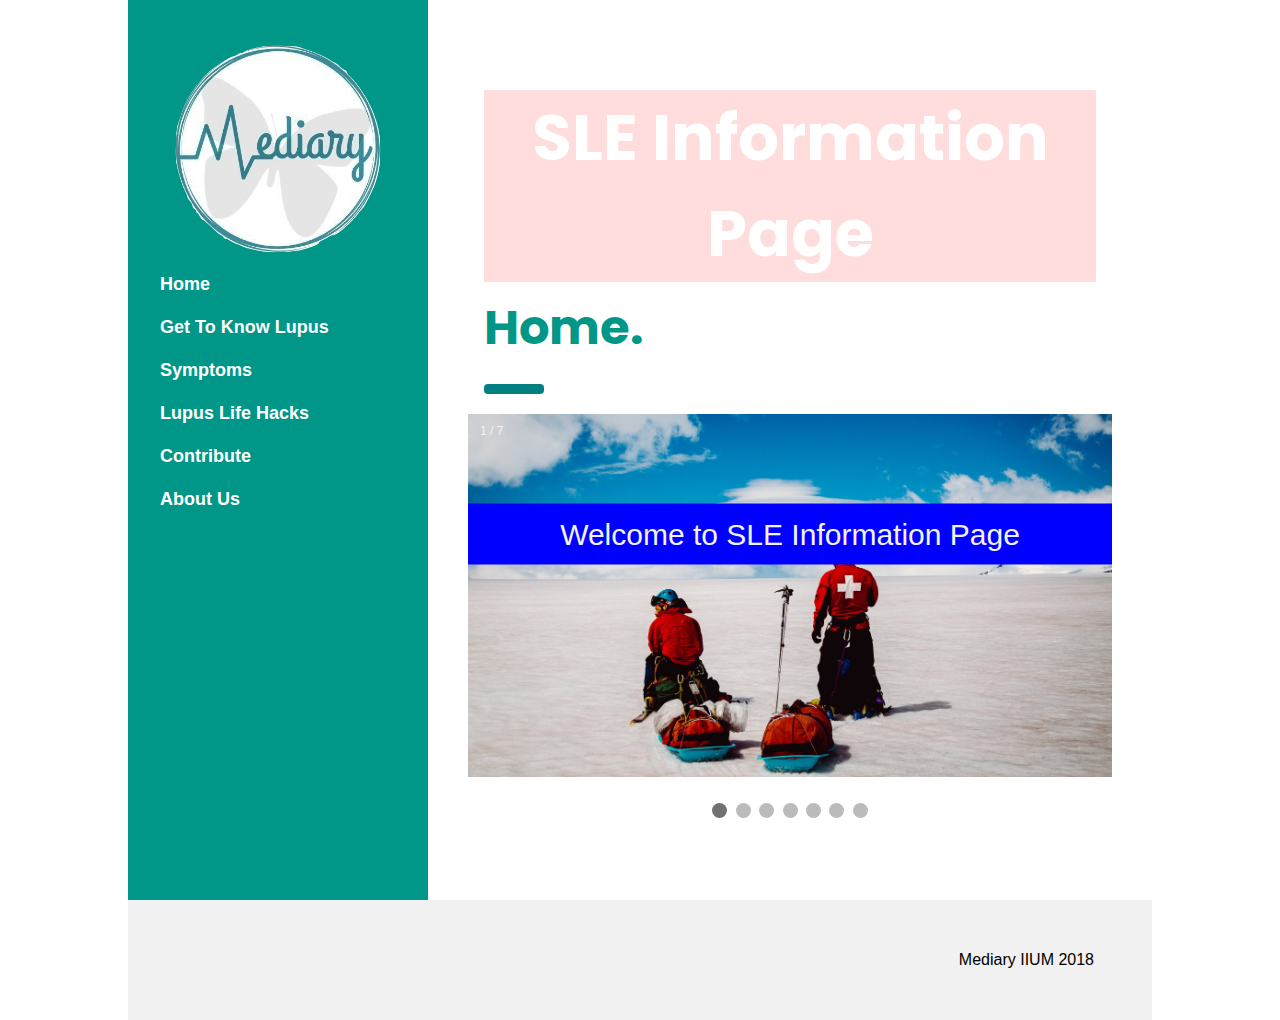
==== commit 5a066bcf: "Update index.html" ====
--- a/index.html
+++ b/index.html
@@ -17,7 +17,7 @@
         <div class="mediaryLogo">
           <img src="images/mediary logo.png" alt="" style="display:block;width:96%;margin-left:auto;margin-right:auto;">
         </div>
-        <h3 class="w3-padding-64"><b>MEDIARY</b></h3>
+        <!-- <h3 class="w3-padding-64"><b>MEDIARY</b></h3> -->
       </div>
       <div class="w3-bar-block">
         <a href="index.html" onclick="w3_close()" class="w3-bar-item w3-button w3-hover-white">Home</a>
@@ -45,38 +45,226 @@
         <!-- Header -->
         <!-- CHANGE THE TITLE HERE -->
         <div class="w3-container" style="margin-top:80px">
-          <h1 class="w3-jumbo w3-pale-red w3-center w3-text-white w3-border-green"><b>SLE Information Page</b></h1>
+          <h1 class="w3-jumbo w3-pale-red w3-center w3-text-white w3-border-green" style="width: 100%;
+          position: -webkit-sticky; position: sticky; top: 0;}">
+            <b>SLE Information Page</b></h1>
           <h1 class="w3-xxxlarge w3-text-teal"><b>Home.</b></h1>
           <hr style="width:50px;border:5px solid teal" class="w3-round">
+
         </div>
 
         <!-- INSERT THE CONTENT HERE -->
-        <div class="w3-container">
-          <p>Lorem ipsum dolor sit amet, consectetur adipisicing elit, sed do
-            eiusmod tempor incididunt ut labore et dolore magna aliqua. Ut enim
-            ad minim veniam, quis nostrud exercitation ullamco laboris nisi ut
-            aliquip ex ea commodo consequat. Duis aute irure dolor in reprehenderit
-            in voluptate velit esse cillum dolore eu fugiat nulla pariatur.
-            Excepteur sint occaecat cupidatat non proident, sunt in culpa qui officia
-            deserunt mollit anim id est laborum.</p>
-
-            <p>Lorem ipsum dolor sit amet, consectetur adipisicing elit, sed do
-              eiusmod tempor incididunt ut labore et dolore magna aliqua. Ut enim
-              ad minim veniam, quis nostrud exercitation ullamco laboris nisi ut
-              aliquip ex ea commodo consequat. Duis aute irure dolor in reprehenderit
-              in voluptate velit esse cillum dolore eu fugiat nulla pariatur.
-              Excepteur sint occaecat cupidatat non proident, sunt in culpa qui officia
-              deserunt mollit anim id est laborum.</p>
-
-              <p>Lorem ipsum dolor sit amet, consectetur adipisicing elit, sed do
-                eiusmod tempor incididunt ut labore et dolore magna aliqua. Ut enim
-                ad minim veniam, quis nostrud exercitation ullamco laboris nisi ut
-                aliquip ex ea commodo consequat. Duis aute irure dolor in reprehenderit
-                in voluptate velit esse cillum dolore eu fugiat nulla pariatur.
-                Excepteur sint occaecat cupidatat non proident, sunt in culpa qui officia
-                deserunt mollit anim id est laborum.</p>
-
-        </div>
+        <!DOCTYPE html>
+        <html>
+          <head>
+            <meta name="viewport" content="width=device-width, initial-scale=1">
+            <style>
+
+            * {box-sizing: border-box}
+            body {font-family: Verdana, sans-serif; margin:0}
+            .mySlides {display: none}
+            img {vertical-align: middle;}
+
+            /* Slideshow container */
+            .slideshow-container {
+            max-width: 1000px;
+            position: relative;
+            margin: auto;
+            }
+
+            /* Next & previous buttons */
+            /* .prev, .next {
+            cursor: pointer;
+            position: absolute;
+            top: 50%;
+            width: auto;
+            padding: 16px;
+            margin-top: -22px;
+            color: white;
+            font-weight: bold;
+            font-size: 18px;
+            transition: 0.6s ease;
+            border-radius: 0 3px 3px 0;
+            user-select: none;
+            } */
+
+            /* Position the "next button" to the right */
+            /* .next {
+            right: 0;
+            border-radius: 3px 0 0 3px;
+            } */
+
+            /* On hover, add a black background color with a little bit see-through */
+            /* .prev:hover, .next:hover {
+            background-color: rgba(0,0,0,0.8);
+            } */
+
+            /* Caption text */
+            .text {
+            color: #f2f2f2;
+            font-size: 30px;
+            padding: 8px 12px;
+            position: absolute;
+            bottom: 50%;
+            width: 100%;
+            text-align: center;
+            left: 50%;
+            -webkit-transform: translate(-50%, -50%);
+            -ms-transform: translate(-50%, -50%);
+            transform: translate(-50%, -50%);
+            text-align: center;
+            }
+
+            /* Number text (1/3 etc) */
+            .numbertext {
+              color: #f2f2f2;
+              font-size: 12px;
+              padding: 8px 12px;
+              position: absolute;
+              top: 0;
+              }
+
+              /* The dots/bullets/indicators */
+              .dot {
+                /* cursor: pointer; */
+                height: 15px;
+                width: 15px;
+                margin: 0 2px;
+                background-color: #bbb;
+                border-radius: 50%;
+                display: inline-block;
+                transition: background-color 0.6s ease;
+                }
+
+        .active, .dot:hover {
+          background-color: #717171;
+        }
+
+        /* Fading animation */
+        .fade {
+          -webkit-animation-name: fade;
+          -webkit-animation-duration: 1.5s;
+          animation-name: fade;
+          animation-duration: 1.5s;
+        }
+
+        @-webkit-keyframes fade {
+          from {opacity: .4}
+          to {opacity: 1}
+        }
+
+        @keyframes fade {
+          from {opacity: .4}
+          to {opacity: 1}
+        }
+
+        /* On smaller screens, decrease text size */
+        @media only screen and (max-width: 300px) {
+          .prev, .next,.text {font-size: 11px}
+        }
+        </style>
+        </head>
+        <body>
+
+        <div class="slideshow-container">
+
+          <div class="mySlides fade">
+            <div class="numbertext">1 / 7</div>
+            <img src="images/constitutional.jpg" style="width:100%">
+            <div class="text" style="background-color: blue;">Welcome to SLE Information Page</div>
+          </div>
+
+          <div class="mySlides fade">
+            <div class="numbertext">2 / 7</div>
+            <img src="images/blood.jpg" style="width:100%">
+            <div class="text" style="background-color: blue;">Creating Awareness and Providing Tips for SLE</div>
+          </div>
+
+        <div class="mySlides fade">
+          <div class="numbertext">3 / 7</div>
+          <a href="gettoknowlupus.html">
+            <img src="images/skin.jpg" style="width:100%">
+          </a>
+          <div class="text" style="background-color: blue;">What is Lupus?</div>
+          <!-- Get To Know Lupus -->
+        </div>
+
+        <div class="mySlides fade">
+          <div class="numbertext">4 / 7</div>
+          <a href="symptom.html">
+            <img src="images/joints.jpg" style="width:100%">
+          </a>
+          <div
+          <div class="text" style="background-color: blue;">What are the Symptoms?</div>
+          <!-- Symptoms -->
+        </div>
+
+        <div class="mySlides fade">
+          <div class="numbertext">5 / 7</div>
+          <a href="lupuslifehacks.html">
+            <img src="images/walking.jpg" style="width:100%">
+          </a>
+          <div class="text" style="background-color: blue;">What Can Lupus Patients Do?</div>
+        </div>
+
+        <div class="mySlides fade">
+          <div class="numbertext">6 / 7</div>
+          <a href="contribute.html">
+            <img src="images/donate.jpg" style="width:100%">
+          </a>
+          <div class="text" style="background-color: blue;">How Can You Lend a Helping Hand?</div>
+
+        </div>
+
+        <div class="mySlides fade">
+          <div class="numbertext">7 / 7</div>
+          <a href="aboutus.html">
+            <img src="images/volunteer.png" style="width:100%">
+          </a>
+          <div class="text" style="background-color: blue;">Get to Know Our Team</div>
+        </div>
+
+        <a class="prev" onclick="plusSlides(-1)"></a>
+        <a class="next" onclick="plusSlides(1)"></a>
+
+        </div>
+        <br>
+
+        <div style="text-align:center">
+          <span class="dot" onclick="currentSlide(1)"></span>
+          <span class="dot" onclick="currentSlide(2)"></span>
+          <span class="dot" onclick="currentSlide(3)"></span>
+          <span class="dot" onclick="currentSlide(4)"></span>
+          <span class="dot" onclick="currentSlide(5)"></span>
+          <span class="dot" onclick="currentSlide(6)"></span>
+          <span class="dot" onclick="currentSlide(7)"></span>
+        </div>
+
+        <script>
+        var slideIndex = 0;
+        showSlides();
+
+        function showSlides() {
+          var i;
+          var slides = document.getElementsByClassName("mySlides");
+          var dots = document.getElementsByClassName("dot");
+          for (i = 0; i < slides.length; i++) {
+            slides[i].style.display = "none";
+          }
+          slideIndex++;
+          if (slideIndex > slides.length) {slideIndex = 1}
+          for (i = 0; i < dots.length; i++) {
+            dots[i].className = dots[i].className.replace(" active", "");
+          }
+          slides[slideIndex-1].style.display = "block";
+          dots[slideIndex-1].className += " active";
+          setTimeout(showSlides, 5000); // Change image every 5 seconds
+        }
+        </script>
+
+        </body>
+        </html>
+
 
       <!-- End page content -->
       </div>
--- a/css/index.css
+++ b/css/index.css
@@ -18,3 +18,29 @@
 .w3-half img:hover{
   opacity:1
 }
+
+HTML,BODY{
+  cursor: url("http://downloads.totallyfreecursors.com/cursor_files/flowerani.cur"),
+  url("http://downloads.totallyfreecursors.com/thumbnails/flower.gif"), auto;
+}
+
+#applepic{
+  width: 100%;
+  height: 450px;
+  /* border: 1px solid black; */
+  background-image: url(../images/greenapple.jpg);
+  background-size: 100% 450px;
+}
+
+#appleDescription{
+  width: 45%;
+  /* border: 1px solid black; */
+  margin-left: 380px;
+  margin-top: 120px;
+}
+
+#riskButton{
+  margin-left: 470px;
+  margin-top: 20px;
+}
+
